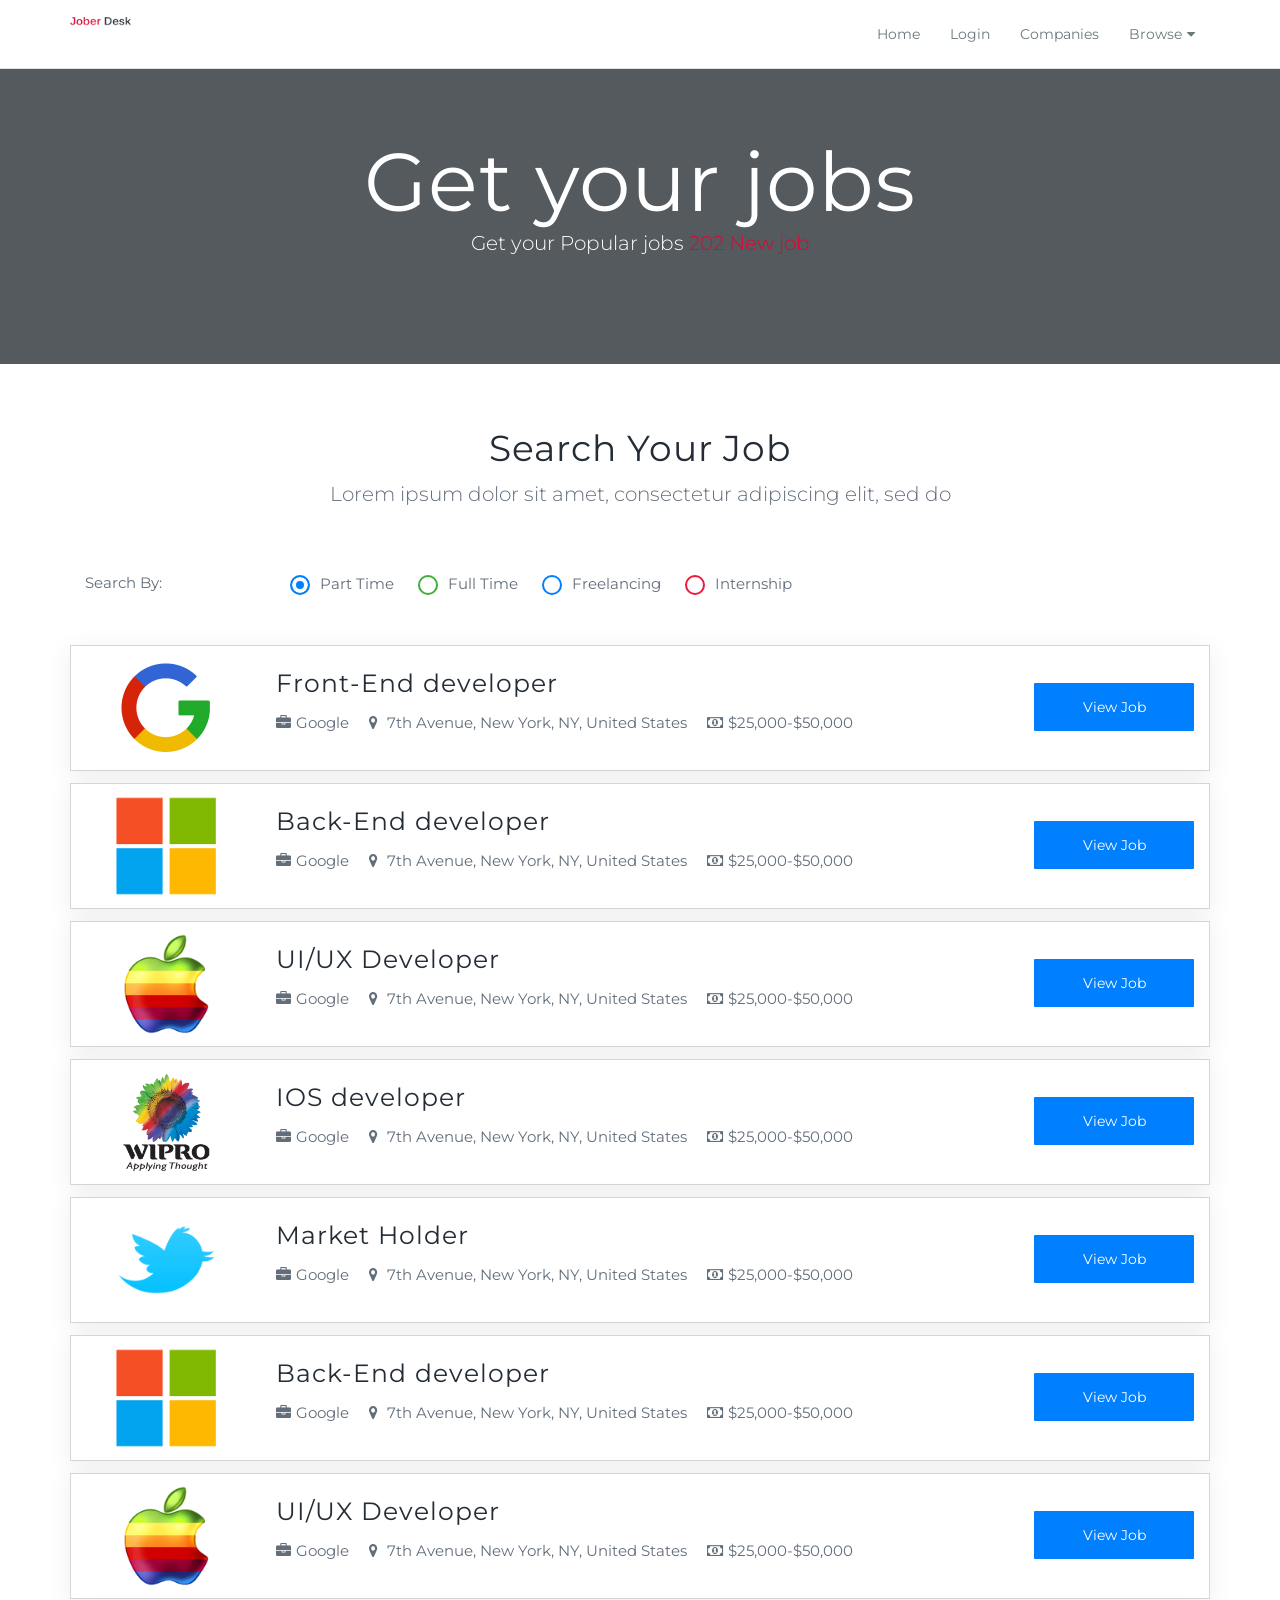
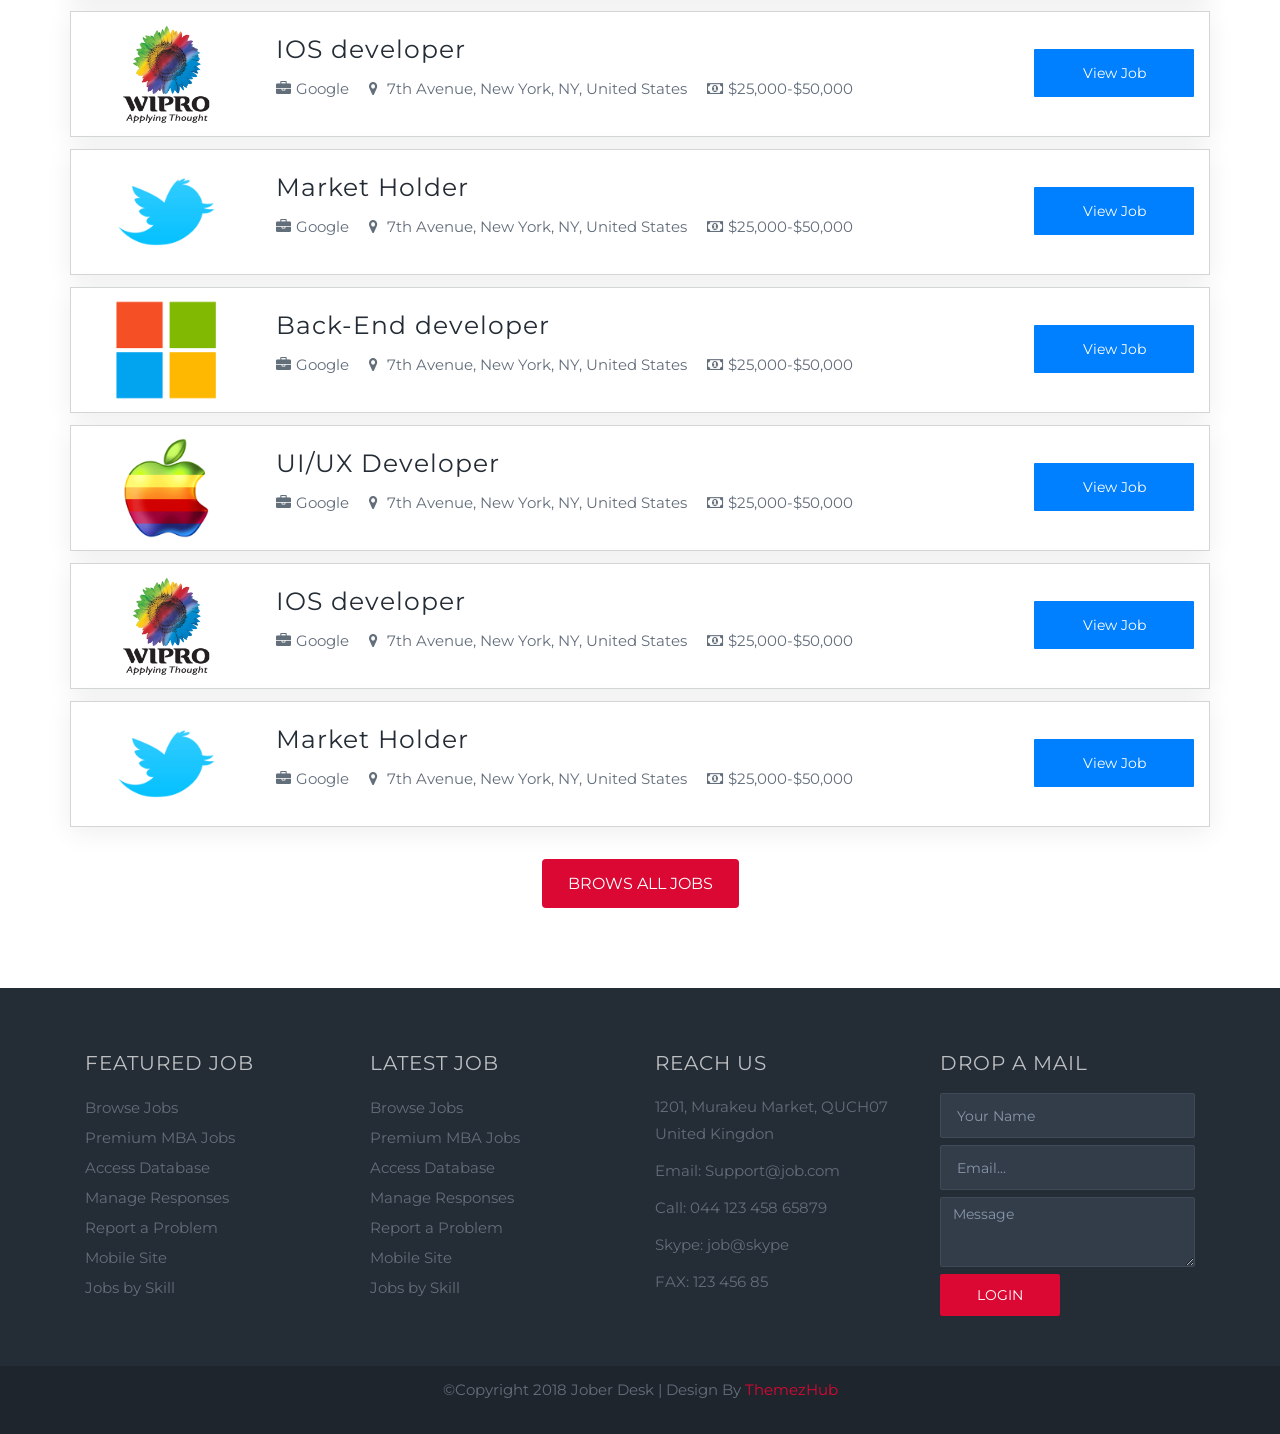
==== browse-job.html @ 4165f3a6 "Init" ====
<!doctype html>
<html class="no-js" lang="en">
    <head>
        <meta charset="utf-8">
        <meta http-equiv="X-UA-Compatible" content="IE=edge,chrome=1">
        <title>Jober Desk | Responsive Job Portal Template</title>
        <meta name="description" content="">
        <meta name="viewport" content="width=device-width, initial-scale=1">
		
        <!-- All Plugin Css --> 
		<link rel="stylesheet" href="css/plugins.css">
		
		<!-- Style & Common Css --> 
		<link rel="stylesheet" href="css/common.css">
        <link rel="stylesheet" href="css/main.css">

    </head>
	
    <body>

		<!-- Navigation Start  -->
		<nav class="navbar navbar-default navbar-sticky bootsnav">

			<div class="container">      
				<!-- Start Header Navigation -->
				<div class="navbar-header">
					<button type="button" class="navbar-toggle" data-toggle="collapse" data-target="#navbar-menu">
						<i class="fa fa-bars"></i>
					</button>
					<a class="navbar-brand" href="index.html"><img src="img/logo.png" class="logo" alt=""></a>
				</div>
				<!-- End Header Navigation -->

				<!-- Collect the nav links, forms, and other content for toggling -->
				<div class="collapse navbar-collapse" id="navbar-menu">
					<ul class="nav navbar-nav navbar-right" data-in="fadeInDown" data-out="fadeOutUp">
							<li><a href="index.html">Home</a></li> 
							<li><a href="login.html">Login</a></li>
							<li><a href="companies.html">Companies</a></li> 
							<li class="dropdown">
								<a href="#" class="dropdown-toggle" data-toggle="dropdown">Browse</a>
								<ul class="dropdown-menu animated fadeOutUp" style="display: none; opacity: 1;">
									<li class="active"><a href="browse-job.html">Browse Jobs</a></li>
									<li><a href="company-detail.html">Job Detail</a></li>
									<li><a href="resume.html">Resume Detail</a></li>
								</ul>
							</li>
						</ul>
				</div><!-- /.navbar-collapse -->
			</div>   
		</nav>
		<!-- Navigation End  -->
		
		<!-- Inner Banner -->
		<section class="inner-banner" style="backend:#242c36 url(https://via.placeholder.com/1920x600)no-repeat;">
			<div class="container">
				<div class="caption">
					<h2>Get your jobs</h2>
					<p>Get your Popular jobs <span>202 New job</span></p>
				</div>
			</div>
		</section>
		
		<section class="jobs">
			<div class="container">
				<div class="row heading">
					<h2>Search Your Job</h2>
					<p>Lorem ipsum dolor sit amet, consectetur adipiscing elit, sed do</p>
				</div>
				<div class="row top-pad">
					<div class="filter">
						<div class="col-md-2 col-sm-3">
							<p>Search By:</p>
						</div>
						
						<div class="col-md-10 col-sm-9 pull-right">
							<ul class="filter-list">
								<li>
									<input id="checkbox-1" class="checkbox-custom" name="checkbox-1" type="checkbox" checked="">
									<label for="checkbox-1" class="part-time checkbox-custom-label">Part Time</label>
								</li>
								
								<li>
									<input id="checkbox-2" class="checkbox-custom" name="checkbox-2" type="checkbox">
									<label for="checkbox-2" class="full-time checkbox-custom-label">Full Time</label>
								</li>
								
								<li>
									<input id="checkbox-3" class="checkbox-custom" name="checkbox-3" type="checkbox">
									<label for="checkbox-3" class="freelancing checkbox-custom-label">Freelancing</label>
								</li>
								
								<li>
									<input id="checkbox-4" class="checkbox-custom" name="checkbox-4" type="checkbox">
									<label for="checkbox-4" class="internship checkbox-custom-label">Internship</label>
								</li>

							</ul>	
						</div>
					</div>
				</div>
				<div class="companies">
					<div class="company-list">
						<div class="row">
							<div class="col-md-2 col-sm-2">
								<div class="company-logo">
									<img src="img/google.png" class="img-responsive" alt="" />
								</div>
							</div>
							<div class="col-md-8 col-sm-8">
								<div class="company-content">
									<h3>Front-End developer</h3>
									<p><span class="company-name"><i class="fa fa-briefcase"></i>Google</span><span class="company-location"><i class="fa fa-map-marker"></i> 7th Avenue, New York, NY, United States</span><span class="package"><i class="fa fa-money"></i>$25,000-$50,000</span></p>
								</div>
							</div>
							<div class="col-md-2 col-sm-2">
								<button type="submit" class="btn view-job" name="View Job">View Job</button>
							</div>
						</div>
					</div>
					
					<div class="company-list">
						<div class="row">
							<div class="col-md-2 col-sm-2">
								<div class="company-logo">
									<img src="img/microsoft.png" class="img-responsive" alt="" />
								</div>
							</div>
							<div class="col-md-8 col-sm-8">
								<div class="company-content">
									<h3>Back-End developer</h3>
									<p><span class="company-name"><i class="fa fa-briefcase"></i>Google</span><span class="company-location"><i class="fa fa-map-marker"></i> 7th Avenue, New York, NY, United States</span><span class="package"><i class="fa fa-money"></i>$25,000-$50,000</span></p>
								</div>
							</div>
							<div class="col-md-2 col-sm-2">
								<button type="submit" class="btn view-job" name="View Job">View Job</button>
							</div>
						</div>
					</div>
					
					<div class="company-list">
						<div class="row">
							<div class="col-md-2 col-sm-2">
								<div class="company-logo">
									<img src="img/apple.png" class="img-responsive" alt="" />
								</div>
							</div>
							<div class="col-md-8 col-sm-8">
								<div class="company-content">
									<h3>UI/UX Developer</h3>
									<p><span class="company-name"><i class="fa fa-briefcase"></i>Google</span><span class="company-location"><i class="fa fa-map-marker"></i> 7th Avenue, New York, NY, United States</span><span class="package"><i class="fa fa-money"></i>$25,000-$50,000</span></p>
								</div>
							</div>
							<div class="col-md-2 col-sm-2">
								<button type="submit" class="btn view-job" name="View Job">View Job</button>
							</div>
						</div>
					</div>
					
					<div class="company-list">
						<div class="row">
							<div class="col-md-2 col-sm-2">
								<div class="company-logo">
									<img src="img/wipro.png" class="img-responsive" alt="" />
								</div>
							</div>
							<div class="col-md-8 col-sm-8">
								<div class="company-content">
									<h3>IOS developer</h3>
									<p><span class="company-name"><i class="fa fa-briefcase"></i>Google</span><span class="company-location"><i class="fa fa-map-marker"></i> 7th Avenue, New York, NY, United States</span><span class="package"><i class="fa fa-money"></i>$25,000-$50,000</span></p>
								</div>
							</div>
							<div class="col-md-2 col-sm-2">
								<button type="submit" class="btn view-job" name="View Job">View Job</button>
							</div>
						</div>
					</div>
					
					<div class="company-list">
						<div class="row">
							<div class="col-md-2 col-sm-2">
								<div class="company-logo">
									<img src="img/twitter.png" class="img-responsive" alt="" />
								</div>
							</div>
							<div class="col-md-8 col-sm-8">
								<div class="company-content">
									<h3>Market Holder</h3>
									<p><span class="company-name"><i class="fa fa-briefcase"></i>Google</span><span class="company-location"><i class="fa fa-map-marker"></i> 7th Avenue, New York, NY, United States</span><span class="package"><i class="fa fa-money"></i>$25,000-$50,000</span></p>
								</div>
							</div>
							<div class="col-md-2 col-sm-2">
								<button type="submit" class="btn view-job" name="View Job">View Job</button>
							</div>
						</div>
					</div>
									<div class="company-list">
						<div class="row">
							<div class="col-md-2 col-sm-2">
								<div class="company-logo">
									<img src="img/microsoft.png" class="img-responsive" alt="" />
								</div>
							</div>
							<div class="col-md-8 col-sm-8">
								<div class="company-content">
									<h3>Back-End developer</h3>
									<p><span class="company-name"><i class="fa fa-briefcase"></i>Google</span><span class="company-location"><i class="fa fa-map-marker"></i> 7th Avenue, New York, NY, United States</span><span class="package"><i class="fa fa-money"></i>$25,000-$50,000</span></p>
								</div>
							</div>
							<div class="col-md-2 col-sm-2">
								<button type="submit" class="btn view-job" name="View Job">View Job</button>
							</div>
						</div>
					</div>
					
					<div class="company-list">
						<div class="row">
							<div class="col-md-2 col-sm-2">
								<div class="company-logo">
									<img src="img/apple.png" class="img-responsive" alt="" />
								</div>
							</div>
							<div class="col-md-8 col-sm-8">
								<div class="company-content">
									<h3>UI/UX Developer</h3>
									<p><span class="company-name"><i class="fa fa-briefcase"></i>Google</span><span class="company-location"><i class="fa fa-map-marker"></i> 7th Avenue, New York, NY, United States</span><span class="package"><i class="fa fa-money"></i>$25,000-$50,000</span></p>
								</div>
							</div>
							<div class="col-md-2 col-sm-2">
								<button type="submit" class="btn view-job" name="View Job">View Job</button>
							</div>
						</div>
					</div>
					
					<div class="company-list">
						<div class="row">
							<div class="col-md-2 col-sm-2">
								<div class="company-logo">
									<img src="img/wipro.png" class="img-responsive" alt="" />
								</div>
							</div>
							<div class="col-md-8 col-sm-8">
								<div class="company-content">
									<h3>IOS developer</h3>
									<p><span class="company-name"><i class="fa fa-briefcase"></i>Google</span><span class="company-location"><i class="fa fa-map-marker"></i> 7th Avenue, New York, NY, United States</span><span class="package"><i class="fa fa-money"></i>$25,000-$50,000</span></p>
								</div>
							</div>
							<div class="col-md-2 col-sm-2">
								<button type="submit" class="btn view-job" name="View Job">View Job</button>
							</div>
						</div>
					</div>
					
					<div class="company-list">
						<div class="row">
							<div class="col-md-2 col-sm-2">
								<div class="company-logo">
									<img src="img/twitter.png" class="img-responsive" alt="" />
								</div>
							</div>
							<div class="col-md-8 col-sm-8">
								<div class="company-content">
									<h3>Market Holder</h3>
									<p><span class="company-name"><i class="fa fa-briefcase"></i>Google</span><span class="company-location"><i class="fa fa-map-marker"></i> 7th Avenue, New York, NY, United States</span><span class="package"><i class="fa fa-money"></i>$25,000-$50,000</span></p>
								</div>
							</div>
							<div class="col-md-2 col-sm-2">
								<button type="submit" class="btn view-job" name="View Job">View Job</button>
							</div>
						</div>
					</div>
									<div class="company-list">
						<div class="row">
							<div class="col-md-2 col-sm-2">
								<div class="company-logo">
									<img src="img/microsoft.png" class="img-responsive" alt="" />
								</div>
							</div>
							<div class="col-md-8 col-sm-8">
								<div class="company-content">
									<h3>Back-End developer</h3>
									<p><span class="company-name"><i class="fa fa-briefcase"></i>Google</span><span class="company-location"><i class="fa fa-map-marker"></i> 7th Avenue, New York, NY, United States</span><span class="package"><i class="fa fa-money"></i>$25,000-$50,000</span></p>
								</div>
							</div>
							<div class="col-md-2 col-sm-2">
								<button type="submit" class="btn view-job" name="View Job">View Job</button>
							</div>
						</div>
					</div>
					
					<div class="company-list">
						<div class="row">
							<div class="col-md-2 col-sm-2">
								<div class="company-logo">
									<img src="img/apple.png" class="img-responsive" alt="" />
								</div>
							</div>
							<div class="col-md-8 col-sm-8">
								<div class="company-content">
									<h3>UI/UX Developer</h3>
									<p><span class="company-name"><i class="fa fa-briefcase"></i>Google</span><span class="company-location"><i class="fa fa-map-marker"></i> 7th Avenue, New York, NY, United States</span><span class="package"><i class="fa fa-money"></i>$25,000-$50,000</span></p>
								</div>
							</div>
							<div class="col-md-2 col-sm-2">
								<button type="submit" class="btn view-job" name="View Job">View Job</button>
							</div>
						</div>
					</div>
					
					<div class="company-list">
						<div class="row">
							<div class="col-md-2 col-sm-2">
								<div class="company-logo">
									<img src="img/wipro.png" class="img-responsive" alt="" />
								</div>
							</div>
							<div class="col-md-8 col-sm-8">
								<div class="company-content">
									<h3>IOS developer</h3>
									<p><span class="company-name"><i class="fa fa-briefcase"></i>Google</span><span class="company-location"><i class="fa fa-map-marker"></i> 7th Avenue, New York, NY, United States</span><span class="package"><i class="fa fa-money"></i>$25,000-$50,000</span></p>
								</div>
							</div>
							<div class="col-md-2 col-sm-2">
								<button type="submit" class="btn view-job" name="View Job">View Job</button>
							</div>
						</div>
					</div>
					
					<div class="company-list">
						<div class="row">
							<div class="col-md-2 col-sm-2">
								<div class="company-logo">
									<img src="img/twitter.png" class="img-responsive" alt="" />
								</div>
							</div>
							<div class="col-md-8 col-sm-8">
								<div class="company-content">
									<h3>Market Holder</h3>
									<p><span class="company-name"><i class="fa fa-briefcase"></i>Google</span><span class="company-location"><i class="fa fa-map-marker"></i> 7th Avenue, New York, NY, United States</span><span class="package"><i class="fa fa-money"></i>$25,000-$50,000</span></p>
								</div>
							</div>
							<div class="col-md-2 col-sm-2">
								<button type="submit" class="btn view-job" name="View Job">View Job</button>
							</div>
						</div>
					</div>
				</div>
				<div class="row">
					<input type="button" class="btn brows-btn" value="Brows All Jobs" />
				</div>
			</div>
		</section>


		<!-- footer start -->
		<footer>
			<div class="container">
				<div class="col-md-3 col-sm-6">
					<h4>Featured Job</h4>
					<ul>
						<li><a href="#">Browse Jobs</a></li>
						<li><a href="#">Premium MBA Jobs</a></li>
						<li><a href="#">Access Database</a></li>
						<li><a href="#">Manage Responses</a></li>
						<li><a href="#">Report a Problem</a></li>
						<li><a href="#">Mobile Site</a></li>
						<li><a href="#">Jobs by Skill</a></li>
					</ul>
				</div>
				
				<div class="col-md-3 col-sm-6">
					<h4>Latest Job</h4>
					<ul>
						<li><a href="#">Browse Jobs</a></li>
						<li><a href="#">Premium MBA Jobs</a></li>
						<li><a href="#">Access Database</a></li>
						<li><a href="#">Manage Responses</a></li>
						<li><a href="#">Report a Problem</a></li>
						<li><a href="#">Mobile Site</a></li>
						<li><a href="#">Jobs by Skill</a></li>
					</ul>
				</div>
				
				<div class="col-md-3 col-sm-6">
					<h4>Reach Us</h4>
					<address>
					<ul>
					<li>1201, Murakeu Market, QUCH07<br>
					United Kingdon</li>
					<li>Email: Support@job.com</li>
					<li>Call: 044 123 458 65879</li>
					<li>Skype: job@skype</li>
					<li>FAX: 123 456 85</li>
					</ul>
					</address>
				</div>
				
				<div class="col-md-3 col-sm-6">
					<h4>Drop A Mail</h4>
					<form>
						<input type="text" class="form-control input-lg" placeholder="Your Name">
						<input type="text" class="form-control input-lg" placeholder="Email...">
						<textarea class="form-control" placeholder="Message"></textarea>
						<button type="submit" class="btn btn-primary">Login</button>
					</form>
				</div>
				
				
			</div>
			<div class="copy-right">
			 <p>&copy;Copyright 2018 Jober Desk | Design By <a href="https://themezhub.com/">ThemezHub</a></p>
			</div>
		</footer>
		 
		<script type="text/javascript" src="js/jquery.min.js"></script>
		<script src="js/bootstrap.min.js"></script>
		<script type="text/javascript" src="js/owl.carousel.min.js"></script>
		<script src="js/bootsnav.js"></script>
		<script src="js/main.js"></script>
    </body>
</html>
---- css/common.css ----
/* ==============================================================

Template name : Bootsnav - Multi Purpose Header
Categorie : Bootstrap Menu in CSS
Author : adamnurdin01
Version : v.1.1
Created : 2016-06-02
Last update : 2016-06-11

============================================================== */
/*
Typography
=========================== */
html,body {
    width:100%;
    height: auto;
    margin:0;
    padding:0;
    overflow-x: hidden;
}

body {
    font-family: 'Open Sans', sans-serif;
    position: relative;
	font-size:14px;
	line-height:24px;
	color:#6f6f6f;
}

a{
    color: #6f6f6f;
}

a,
a:active,
a:focus,
a:hover{
	outline:none;
	-webkit-transition: all 0.3s ease-in-out;
	-moz-transition: all 0.3s ease-in-out;
	-o-transition: all 0.3s ease-in-out;
	-ms-transition: all 0.3s ease-in-out;
	transition: all 0.3s ease-in-out;
}

a:hover{
	text-decoration:underline;
}

h1, h2, h3, h4, h5, h6{
	color:#3f3f3f;
	margin:0 0 15px 0;
    letter-spacing: 1px;
    font-weight: bold;
}

h1{
	font-size:48px;
	line-height:52px;
}

h2{
	font-size:36px;
	line-height:48px;
}

h3{
	font-size:30px;
	line-height:36px;
}

h4{
	font-size:24px;
	line-height:30px;
}

h5{
	font-size:18px;
	line-height:24px;
}

h6{
	font-size:14px;
	line-height:18px;
}

p{
	margin-bottom:20px;
}

.wrapper{
    min-height: 800px;
}

/*
Navbar
=========================== */
/* Navbar Atribute ------*/
.attr-nav > ul > li > a{
    padding: 28px 15px;
}

ul.cart-list > li.total > .btn{
    border-bottom: solid 1px #cfcfcf !important;
    color: #fff !important;
    padding: 10px 15px;
}

@media (min-width: 1024px) {
    /* Navbar General ------*/
    nav.navbar ul.nav > li > a{
        padding: 30px 15px;
        font-weight: 600;
    }
    
    nav.navbar .navbar-brand{
        margin-top: 0;
    }
    


    nav.navbar .navbar-brand{
        margin-top: 0;
    }
    
    nav.navbar .navbar-brand img.logo{
        position:relative;
		max-width: 20%;
		top:2px;
    }

	nav.navbar.sticked .navbar-brand img.logo{
        position:relative;
		top:7px;
		max-width:60%;
    }
    
    nav.navbar li.dropdown ul.dropdown-menu{
        border-top: solid 5px;
    }
    
    /* Navbar Center ------*/
    nav.navbar-center .navbar-brand{
        margin: 0 !important;
    }
    
    /* Navbar Brand Top ------*/
    nav.navbar-brand-top .navbar-brand{
        margin: 10px !important;
    }
    
    /* Navbar Full ------*/
    nav.navbar-full .navbar-brand{
        position: relative;
        top: -15px;
    }
    
    /* Navbar Sidebar ------*/
    nav.navbar-sidebar ul.nav,
    nav.navbar-sidebar .navbar-brand{
        margin-bottom: 50px;
    }
    
    nav.navbar-sidebar ul.nav > li > a{
        padding: 10px 15px;
        font-weight: bold;
    }
    
    /* Navbar Transparent & Fixed ------*/
    nav.navbar.bootsnav.navbar-transparent.white{
        background-color: rgba(255,255,255,0.3);
        border-bottom: solid 1px #bbb;
    }
    
    nav.navbar.navbar-inverse.bootsnav.navbar-transparent.dark,
    nav.navbar.bootsnav.navbar-transparent.dark{
        background-color: rgba(0,0,0,0.3);
        border-bottom: solid 1px #555;
    }
    
    nav.navbar.bootsnav.navbar-transparent.white .attr-nav{
        border-left: solid 1px #bbb;
    }
    
    nav.navbar.navbar-inverse.bootsnav.navbar-transparent.dark .attr-nav,
    nav.navbar.bootsnav.navbar-transparent.dark .attr-nav{
        border-left: solid 1px #555;
    }
    
    nav.navbar.bootsnav.no-background.white .attr-nav > ul > li > a,
    nav.navbar.bootsnav.navbar-transparent.white .attr-nav > ul > li > a,
    nav.navbar.bootsnav.navbar-transparent.white ul.nav > li > a,
    nav.navbar.bootsnav.no-background.white ul.nav > li > a{
        color: #fff;
    }
    
    nav.navbar.bootsnav.navbar-transparent.dark .attr-nav > ul > li > a,
    nav.navbar.bootsnav.navbar-transparent.dark ul.nav > li > a{
        color: #eee;
    }
}

@media (max-width: 992px) {
    /* Navbar General ------*/
    nav.navbar .navbar-brand{
        margin-top: 0;
        position: relative;
        top: -2px;
    }
    
    nav.navbar .navbar-brand img.logo{
    width: 150px;
    margin-top: 8px;
    }
    
    .attr-nav > ul > li > a{
        padding: 16px 15px 15px;
    }
    
    /* Navbar Mobile slide ------*/
    nav.navbar.navbar-mobile ul.nav > li > a{
        padding: 15px 15px;
    }
    
    nav.navbar.navbar-mobile ul.nav ul.dropdown-menu > li > a{
        padding-right: 15px !important;
        padding-top: 15px !important;
        padding-bottom: 15px !important;
    }
    
    nav.navbar.navbar-mobile ul.nav ul.dropdown-menu .col-menu .title{
        padding-right: 30px !important;
        padding-top: 13px !important;
        padding-bottom: 13px !important;
    }
    
    nav.navbar.navbar-mobile ul.nav ul.dropdown-menu .col-menu ul.menu-col li a{
        padding-top: 13px !important;
        padding-bottom: 13px !important;
    }
    
    /* Navbar Full ------*/
     nav.navbar-full .navbar-brand{
        top: 0;
        padding-top: 10px;
    }
}

/* Navbar Inverse
=================================*/
nav.navbar.navbar-inverse{
    background-color: #222;
    border-bottom: solid 1px #303030;
}

nav.navbar.navbar-inverse ul.cart-list > li.total > .btn{
    border-bottom: solid 1px #222 !important;
}

nav.navbar.navbar-inverse ul.cart-list > li.total .pull-right{
    color: #fff;
}

nav.navbar.navbar-inverse.megamenu ul.dropdown-menu.megamenu-content .content ul.menu-col li a,
nav.navbar.navbar-inverse ul.nav > li > a{
    color: #eee;
}

nav.navbar.navbar-inverse ul.nav > li.dropdown > a{
    background-color: #222;
}

nav.navbar.navbar-inverse li.dropdown ul.dropdown-menu > li > a{
    color: #999;
}

nav.navbar.navbar-inverse ul.nav .dropdown-menu h1,
nav.navbar.navbar-inverse ul.nav .dropdown-menu h2,
nav.navbar.navbar-inverse ul.nav .dropdown-menu h3,
nav.navbar.navbar-inverse ul.nav .dropdown-menu h4,
nav.navbar.navbar-inverse ul.nav .dropdown-menu h5,
nav.navbar.navbar-inverse ul.nav .dropdown-menu h6{
    color: #fff;
}

nav.navbar.navbar-inverse .form-control{
    background-color: #333;
    border-color: #303030;
    color: #fff;
}

nav.navbar.navbar-inverse .attr-nav > ul > li > a{
    color: #eee;
}

nav.navbar.navbar-inverse .attr-nav > ul > li.dropdown ul.dropdown-menu{
    background-color: #222;
    border-left: solid 1px #303030;
    border-bottom: solid 1px #303030;
    border-right: solid 1px #303030;
}

nav.navbar.navbar-inverse ul.cart-list > li{
    border-bottom: solid 1px #303030;
    color: #eee;
}

nav.navbar.navbar-inverse ul.cart-list > li img{
    border: solid 1px #303030;
}

nav.navbar.navbar-inverse ul.cart-list > li.total{
    background-color: #333;
}

nav.navbar.navbar-inverse .share ul > li > a{
    background-color: #555;
}

nav.navbar.navbar-inverse .dropdown-tabs .tab-menu{
    border-right: solid 1px #303030;
}

nav.navbar.navbar-inverse .dropdown-tabs .tab-menu > ul > li > a{
    border-bottom: solid 1px #303030;
}

nav.navbar.navbar-inverse .dropdown-tabs .tab-content{
    border-left: solid 1px #303030;
}

nav.navbar.navbar-inverse .dropdown-tabs .tab-menu > ul > li > a:hover,
nav.navbar.navbar-inverse .dropdown-tabs .tab-menu > ul > li > a:focus,
nav.navbar.navbar-inverse .dropdown-tabs .tab-menu > ul > li.active > a{
    background-color: #333 !important;
}

nav.navbar-inverse.navbar-full ul.nav > li > a{
    border:none;
}

nav.navbar-inverse.navbar-full .navbar-collapse .wrap-full-menu{
    background-color: #222;
}

nav.navbar-inverse.navbar-full .navbar-toggle{
    background-color: #222 !important;
    color: #6f6f6f;
}

@media (min-width: 1024px) {
    nav.navbar.navbar-inverse ul.nav .dropdown-menu{
        background-color: #222 !important;
        border-left: solid 1px #303030 !important;
        border-bottom: solid 1px #303030 !important;
        border-right: solid 1px #303030 !important;
    }

    nav.navbar.navbar-inverse li.dropdown ul.dropdown-menu > li > a{
        border-bottom: solid 1px #303030;
    }
    
    nav.navbar.navbar-inverse ul.dropdown-menu.megamenu-content .col-menu{
        border-left: solid 1px #303030;
        border-right: solid 1px #303030;
    }
    
    nav.navbar.navbar-inverse.navbar-transparent.dark{
        background-color: rgba(0,0,0,0.3);
        border-bottom: solid 1px #999;
    }
    
    nav.navbar.navbar-inverse.navbar-transparent.dark .attr-nav{
        border-left: solid 1px #999;
    }
    
    nav.navbar.navbar-inverse.no-background.white .attr-nav > ul > li > a,
    nav.navbar.navbar-inverse.navbar-transparent.dark .attr-nav > ul > li > a,
    nav.navbar.navbar-inverse.navbar-transparent.dark ul.nav > li > a,
    nav.navbar.navbar-inverse.no-background.white ul.nav > li > a{
        color: #fff;
    }
    
    nav.navbar.navbar-inverse.no-background.dark .attr-nav > ul > li > a,
    nav.navbar.navbar-inverse.no-background.dark .attr-nav > ul > li > a,
    nav.navbar.navbar-inverse.no-background.dark ul.nav > li > a,
    nav.navbar.navbar-inverse.no-background.dark ul.nav > li > a{
        color: #3f3f3f;
    }
}
@media (max-width: 992px)  {
    nav.navbar.navbar-inverse .navbar-toggle{
        color: #eee;
        background-color: #222 !important;
    }
    
    nav.navbar.navbar-inverse .navbar-nav > li > a{
        border-top: solid 1px #303030;
        border-bottom: solid 1px #303030;
    }
    
    nav.navbar.navbar-inverse ul.nav li.dropdown ul.dropdown-menu  > li > a{
        color: #999;
        border-bottom: solid 1px #303030;
    }
    
    nav.navbar.navbar-inverse .dropdown .megamenu-content .col-menu .title{
        border-bottom: solid 1px #303030;
        color: #eee;
    }
    
    nav.navbar.navbar-inverse .dropdown .megamenu-content .col-menu ul > li > a{
        border-bottom: solid 1px #303030;
        color: #999 !important;
    }
    
    nav.navbar.navbar-inverse .dropdown .megamenu-content .col-menu.on:last-child .title{
        border-bottom: solid 1px #303030;
    }
    
    nav.navbar.navbar-inverse .dropdown-tabs .tab-menu > ul{
        border-top: solid 1px #303030;
    }
    
    nav.navbar.navbar-inverse.navbar-mobile .navbar-collapse{
        background-color: #222;
    }
}
@media (max-width: 767px)  {
    nav.navbar.navbar-inverse.navbar-mobile ul.nav{
        border-top: solid 1px #222;
    }
	h1{
	font-size:30px;
	line-height:32px;
}

h2{
	font-size:24px;
	line-height:27px;
}

h3{
	font-size:26px;
	line-height:24px;
}

h4{
	font-size:20px;
	line-height:20px;
}

h5{
	font-size:16px;
	line-height:16px;
}

h6{
	font-size:12px;
	line-height:10px;
}

p{
	margin-bottom:10px;
}
}
---- css/main.css ----
/*------------------------------------------------------------------

Project:	Jober Desk
Version:	1.0
Last change:	7/08/17
Primary use:	Online Job Portal Theme
-------------------------------------------------------------------*/
@import url('https://fonts.googleapis.com/css?family=Montserrat:300,300i,400,400i,500,600,700');

/* ==========================================================================
   Author's custom styles
   ========================================================================== */
body {
    background: #ffffff;
    font-family: 'Montserrat', sans-serif;
    font-size: 15px;
    color: #636e7b;
}

section {
    padding: 70px 0px 60px 0px;
}

h1, h2, h3, h4, h5, h6 {
    color: #242c36;
    margin: 0 0 15px 0;
    letter-spacing: 1px;
    font-weight: bold;
}

.dark {
    background: #f4f5f7;
}

.form-control {
    border: 1px solid #ccc;
    border-radius: 2px;
    height: 45px;
    margin-bottom: 10px;
    box-shadow: none;
    font-size: 14px;
}

.btn-primary, .btn-primary:hover, .btn-primary:focus, .btn-primary.focus, .btn-primary:active, .btn-primary.active, .open > .dropdown-toggle.btn-primary {
    color: #fff;
    background-color: #da0833;
    border-color: #da0833;
    text-transform: uppercase;
    border-radius: 2px;
    box-shadow: none;
    padding: 10px 25px;
}

.form-control::-moz-placeholder {
    color: #8796a9;
    opacity: 1
}

.form-control:-ms-input-placeholder {
    color: #8796a9
}

.form-control::-webkit-input-placeholder {
    color: #8796a9
}

/*---------------Navigation Start-----------------*/
nav.navbar.bootsnav ul.nav > li > a {
    color: #6b797c;
    font-weight: 400;
    font-size: 14.2px;
    font-family: 'Montserrat', sans-serif;
    background-color: transparent !important;
}

nav.navbar.bootsnav ul.nav > li > a:hover {
    color: #da0833;
}

nav.navbar.bootsnav ul.nav > li.active > a {
    color: #da0833;
}

@media (min-width: 1024px) {
    nav.navbar li.dropdown ul.dropdown-menu {
        border-top: solid 5px #da0833 !important;
    }
}

/*-------------------Banner Start-----------------------*/
.main-banner {
    background-size: cover !important;
    background-position: center !important;
    padding: 14% 0;
    position: relative;
    text-align: center;
    color: #ffffff;
    margin: 0;
}

.main-banner .caption {
    position: relative;
}

.main-banner h2 {
    color: #ffffff;
    font-weight: 400;
    display: block;
    margin-bottom: 25px;
}

.main-banner:before {
    content: "";
    display: block;
    top: 0;
    bottom: 0;
    left: 0;
    right: 0;
    position: absolute;
    background: rgba(12, 20, 25, 0.3);
}

fieldset {
    margin-top: 52px;
    background: rgba(255, 255, 255, 0.3);
    padding: 20px 20px 10px 20px;
}

fieldset .no-pad {
    margin: 0;
    padding: 0;
}

.main-banner fieldset select.selectpicker, .main-banner fieldset .form-control, .main-banner fieldset .seub-btn {
    width: 100%;
    color: #6b797c;
    padding: 19px 15px;
    border: none;
    border-radius: 0;
    height: auto;
    line-height: 1.5;
    font-size: 16px;
    height: 60px;
}

.main-banner fieldset select.selectpicker:focus, .main-banner fieldset .form-control:focus, .main-banner fieldset .seub-btn:focus {
    outline: none;
}

.main-banner fieldset .border-right {
    border-right: 1px solid rgba(107, 121, 124, 0.3) !important;
}

.main-banner .btn.seub-btn {
    background: #da0833;
    color: #ffffff;
    text-transform: uppercase;
    font-size: 18px;
    text-shadow: none;
    line-height: 1.2;
}

/*--------------------Default Page Header-----------------------*/
.jumbotron {
    background: url(../img/background.jpg);
    background-size: cover;
    background-position: center;
    padding: 13% 0;
    position: relative;
    text-align: center;
    color: #ffffff;
    margin: 0;
}

.jumbotron:before {
    content: "";
    display: block;
    top: 0;
    bottom: 0;
    left: 0;
    right: 0;
    position: absolute;
    background: rgba(12, 20, 25, 0.5);
}

.user-img {
    max-width: 220px;
    position: relative;
    margin: 0 auto;
}

.jumbotron img {
    display: table;
    max-width: 200px;
    border-radius: 50%;
    margin: 0 auto;
    position: relative;
    border: 6px solid rgba(255, 255, 255, 0.8);
}

.caption.bott {
    margin-bottom: 80px;
}

.notify {
    position: relative;
    margin-top: -5px;
}

.notify .ring {
    position: absolute;
    top: -20px;
    left: 50px;
    height: 25px;
    width: 25px;
    z-index: 10;
    border: 5px solid #da0833;
    border-radius: 100%;
    -moz-animation: ring 1s ease-in;
    -moz-animation-iteration-count: infinite;
    -o-animation: ring 1s ease-in;
    -o-animation-iteration-count: infinite;
    -webkit-animation: ring 1s ease-in;
    -webkit-animation-iteration-count: infinite;
    animation-iteration-count: infinite;
}

.notify .ring-point {
    width: 6px;
    height: 6px;
    -webkit-border-radius: 30px;
    -moz-border-radius: 30px;
    border-radius: 100%;
    background-color: #da0833;
    position: absolute;
    left: 59px;
    top: -10px;
}

@-moz-keyframes ring {
    0% {
        -moz-transform: scale(0);
        opacity: 0
    }
    25% {
        -moz-transform: scale(.1);
        opacity: .1
    }
    50% {
        -moz-transform: scale(.5);
        opacity: .3
    }
    75% {
        -moz-transform: scale(.8);
        opacity: .5
    }
    100% {
        -moz-transform: scale(1);
        opacity: 0
    }
}

@-webkit-keyframes ring {
    0% {
        -webkit-transform: scale(0);
        opacity: 0
    }
    25% {
        -webkit-transform: scale(.1);
        opacity: .1
    }
    50% {
        -webkit-transform: scale(.5);
        opacity: .3
    }
    75% {
        -webkit-transform: scale(.8);
        opacity: .5
    }
    100% {
        -webkit-transform: scale(1);
        opacity: 0
    }
}

.jumbotron h4 {
    font-size: 28px;
    margin-top: 12px;
    margin-bottom: 10px;
    position: relative;
    color: #ffffff;
}

.jumbotron p {
    font-size: 17px;
    position: relative;
}

.jumbotron p span {
    font-size: 14px;
    color: #13ad00;
}

.basic-information {
    position: relative;
    z-index: 1;
    background-color: #fff;
    padding: 30px 30px 20px;
    -webkit-box-shadow: 0 5px 25px 0 rgba(0, 0, 0, .07);
    box-shadow: 0 5px 25px 0 rgba(0, 0, 0, .07);
    border: 1px solid #eaecf1;
    display: table;
    width: 100%;
}

.profile-detail img {
    border: 4px solid rgba(107, 121, 124, 0.2);
}

.basic-information h2 {
    margin: 0;
    margin-bottom: 10px;
    color: #404b4d;
}

.basic-information h2 span {
    color: #da0833;
    font-size: 15.5px;
    display: block;
}

.basic-information p {
    font-size: 17px;
}

.information {
    margin: 0;
    padding: 0;
}

.information li {
    display: block;
    padding: 10px 0;
    font-size: 15.5;
    list-style: none;
    border-bottom: 1px solid rgba(107, 121, 124, 0.1);
}

.information li span {
    display: inline-block;
    font-weight: bold;
    width: 150px;
}

.social {
    margin: 0;
    padding: 50px 0;
    display: inline-block;
    width: 100%;
}

.social li {
    list-style: none;
    float: left;
    margin-bottom: 7px;
}

.social li a {
    font-size: 15px;
    color: #6b797c;
}

.social li:hover a, .social li:focus a {
    text-decoration: none;
}

a.facebook {
    border: 1px solid #295396;
    width: 90%;
    display: inline-block;
    padding: 4px 5px;
    border-radius: 50px;
}

a.google {
    border: 1px solid #d6201f;
    width: 90%;
    display: inline-block;
    padding: 4px 5px;
    border-radius: 50px;
}

a.twitter {
    border: 1px solid #1da0f2;
    width: 90%;
    display: inline-block;
    padding: 4px 5px;
    border-radius: 50px;
}

a.linkedin {
    border: 1px solid #0077b5;
    width: 90%;
    display: inline-block;
    padding: 4px 5px;
    border-radius: 50px;
}

a.instagram {
    border: 1px solid #d3368c;
    width: 90%;
    display: inline-block;
    padding: 4px 5px;
    border-radius: 50px;
}

.social li i {
    width: 42px;
    height: 42px;
    border-radius: 50%;
    color: #ffffff;
    line-height: 42px;
    text-align: center;
    margin-right: 7px;
}

.social li .facebook i {
    background: #295396;
}

.social li .google i {
    background: #d6201f;
}

.social li .twitter i {
    background: #1da0f2;
}

.social li .linkedin i {
    background: #0077b5;
}

.social li .instagram i {
    background: #d3368c;;
}

.panel {
    -webkit-box-shadow: 0 1px 2px rgba(0, 0, 0, .05);
    box-shadow: none;
    border: none;
}

.panel-default > .panel-heading {
    background: #f4f5f7;
    box-shadow: none;
    border: none;
    color: #505a5d;
}

.basic-information p {
    font-size: 16px;
    line-height: 1.9;
}

.service-tag {
    background-color: #da0833;
    border-radius: 0 2px 2px 0;
    color: #fff;
    display: inline-block;
    font-size: 11px;
    font-weight: 700;
    line-height: 1.2727272727;
    margin: 2px 4px 2px 10px;
    padding: 3px 7px;
    position: relative;
    text-transform: uppercase;
}

.service-tag:after {
    background-color: #fff;
    border-radius: 50%;
    content: "";
    height: 4px;
    position: absolute;
    top: 8px;
    left: -2px;
    width: 4px;
}

.service-tag:before {
    border-top: 10px solid transparent;
    border-right: 8px solid #da0833;
    border-bottom: 10px solid transparent;
    content: "";
    height: 0;
    position: absolute;
    top: 0;
    left: -8px;
    width: 0;
}

.panel-body ul {
    margin: 0;
    padding: 0;
    margin-top: 20px;
}

.panel-body ul li {
    list-style: none;
    line-height: 1.7;
    padding: 0 0 6px 10px;
    margin: 10px 0;
    margin-left: 16px;
}

.panel-body ul li:before {
    display: inline-block;
    font: normal normal normal 14px/1 FontAwesome;
    font-size: inherit;
    text-rendering: auto;
    -webkit-font-smoothing: antialiased;
    content: "\f067";
    color: #da0833;
    padding: 8px 12px 8px 5px;
    margin-left: -31px;
}

/*----------------------------Features Style-------------------------*/
.features-content {
    border: 1px solid #f4f5f7;
    padding: 20px 15px;
    text-align: center;
    border-radius: 5px;
    margin-bottom: 30px;
    box-shadow: 0px 0px 10px 0px rgba(107, 121, 124, 0.2);
}

.features-content h3 {
    font-weight: 400;
    color: #475052;
    font-size: 18px;
    text-transform: uppercase;
    margin-bottom: 0;
}

.features-content p {
    font-weight: 300;
    color: #6b797c;
    line-height: 1.8;
    font-size: 14px;
}

.features-content span {
    font-size: 45px;
    margin-bottom: 25px;
    color: #da0833;
}

/*--------------------Style for Browse Job----------------------*/
.jobs .row {
    margin: 0;
}

.heading {
    text-align: center;
    margin-bottom: 30px;
}

.heading h2 {
    font-weight: 400;
    margin-bottom: 10px;
}

.heading p {
    font-weight: 300;
    font-size: 17px;
}

.companies {
    margin-top: 30px;
}

.company-logo {
    display: table;
    width: 100%;
}

.company-logo img {
    margin: 0 auto;
    max-width: 100px
}

.company-content {
}

.company-content h3 {
    font-size: 25px;
    font-weight: 400;
    margin-bottom: 10px;
    margin-top: 7px;
}

.company-content h3 span {
    font-size: 13px;
    padding: 2px 20px;
    float: right;
    text-align: center;
    color: #ffffff;
    margin-top: 5px;
    display: inline-block;
    line-height: 1.7;
    border-radius: 2px;
}

.company-content p span {
    font-size: 15px;
    margin-right: 20px;
    margin-bottom: 10px;
}

.company-content p span i {
    font-size: 15px;
    margin-right: 5px;
}

.company-list {
    background: #ffffff;
    margin: 12px 0;
    padding: 12px 0 12px 0;
    border: 1px solid #f4f5f7;
    -webkit-box-shadow: 0px 0px 10px 0px rgba(107, 121, 124, 0.2);
    box-shadow: 0px 0px 10px 0px rgba(107, 121, 124, 0.2);
}

.company-content h3 .full-time {
    background: #1ec715;
}

.company-content h3 .freelance {
    background: #01b5ff;
}

.company-content h3 .internship {
    background: #cc68f3;
}

.company-content h3 .part-time {
    background: #ff8f3e;
}

.brows-btn {
    background: #da0833;
    color: #ffffff;
    text-transform: uppercase;
    font-size: 16px;
    display: table;
    text-shadow: none;
    line-height: 1.2;
    margin: 20px auto;
    font-weight: 400;
    padding: 14px 25px;
}

/*--------------------Style for Job Filter----------------------*/
.jobs {
    padding: 60px 0;
}

.jobs .row {
    margin: 0;
}

.heading {
    text-align: center;
    margin-bottom: 30px;
}

.heading h2 {
    font-weight: 400;
    margin-bottom: 10px;
}

.heading p {
    font-weight: 300;
    font-size: 20px;
}

.companies {
    margin-top: 30px;
}

.company-logo {
    display: table;
    width: 100%;
}

.company-logo img {
    margin: 0 auto;
    max-width: 100px
}

.company-content {
}

.company-content h3 {
    font-size: 25px;
    font-weight: 400;
    margin-bottom: 10px;
    margin-top: 7px;
}

.company-content h3 span {
    font-size: 13px;
    padding: 2px 20px;
    float: right;
    text-align: center;
    color: #ffffff;
    margin-top: 5px;
    display: inline-block;
    line-height: 1.7;
    border-radius: 2px;
}

.company-content p span {
    font-size: 15px;
    margin-right: 20px;
    margin-bottom: 10px;
}

.company-content p span i {
    font-size: 15px;
    margin-right: 5px;
}

.company-list {
    background: #ffffff;
    margin: 12px 0;
    padding: 12px 0 12px 0;
    border: 1px solid rgba(107, 121, 124, 0.3);
    -webkit-box-shadow: 0 5px 25px 0 rgba(0, 0, 0, .07);
    box-shadow: 0 5px 25px 0 rgba(0, 0, 0, .07);
}

.brows-btn {
    background: #da0833;
    color: #ffffff;
    text-transform: uppercase;
    font-size: 16px;
    display: table;
    text-shadow: none;
    line-height: 1.2;
    margin: 20px auto;
    font-weight: 400;
    padding: 14px 25px;
}

.btn.view-job {
    border: none;
    background: #007ffe;
    border-radius: 1px;
    padding: 1em 2em;
    display: block;
    margin-top: 25px;
    width: 100%;
    color: #ffffff;
}

.top-pad {
    padding-top: 3em;
}

.filter-list {
    margin: 0;
    padding: 0;
}

.filter-list li {
    margin: 0;
    padding: 0;
    font-weight: 300;
    list-style: none;
    padding-left: 10px;
    display: inline-block;
}

.filter-list label {
    font-weight: normal;
    margin: 0 5px;
}

.checkbox-custom, .radio-custom {
    opacity: 0;
    position: absolute;
}

.checkbox-custom, .checkbox-custom-label, .radio-custom, .radio-custom-label {
    display: inline-block;
    vertical-align: middle;
    margin: 5px;
    cursor: pointerer;
}

.checkbox-custom-label, .radio-custom-label {
    position: relative;
}

.checkbox-custom + .checkbox-custom-label:before, .radio-custom + .radio-custom-label:before {
    content: '';
    background: #fff;
    display: inline-block;
    vertical-align: middle;
    width: 20px;
    height: 20px;
    padding: 2px;
    border-radius: 50%;
    margin-right: 10px;
    text-align: center;
}

.checkbox-custom:checked + .checkbox-custom-label:before {
    background: #ef193c;
    box-shadow: inset 0px 0px 0px 4px #fff;
}

.radio-custom + .radio-custom-label:before {
    border-radius: 50%;
}

.radio-custom:checked + .radio-custom-label:before {
    background: #ef193c;
    box-shadow: inset 0px 0px 0px 4px #fff;
}

.company-brands label {
    font-weight: normal;
    color: #828f99;
    font-size: 15px;
}

.checkbox-custom:focus + .checkbox-custom-label, .radio-custom:focus + .radio-custom-label {
    outline: none /* focus style */
}

.company-brands input[type='checkbox']:focus {
    outline: none;
}

.company-brands label:focus {
    outline: none;
}

.checkbox-custom + .part-time.checkbox-custom-label:before, .radio-custom + .part-time.radio-custom-label:before {
    border: 2px solid #0080ff;
}

.checkbox-custom:checked + .part-time.checkbox-custom-label:before {
    background: #0080ff;
}

.checkbox-custom + .full-time.checkbox-custom-label:before, .radio-custom + .full-time.radio-custom-label:before {
    border: 2px solid #40af37;
}

.checkbox-custom:checked + .full-time.checkbox-custom-label:before {
    background: #40af37;
}

.checkbox-custom + .freelancing.checkbox-custom-label:before, .radio-custom + .freelancing.radio-custom-label:before {
    border: 2px solid #0080ff;
}

.checkbox-custom:checked + .freelancing.checkbox-custom-label:before {
    background: #0080ff;
}

.checkbox-custom + .internship.checkbox-custom-label:before, .radio-custom + .internship.radio-custom-label:before {
    border: 2px solid #ef183c;
}

.checkbox-custom:checked + .internship.checkbox-custom-label:before {
    background: #ef183c;
}

/*-----------------------counter Section start-------------------------*/
.counter {
    background: #da0833;
    padding: 60px 0;
}

.counter-text {
    text-align: center;
    color: #ffffff;
}

.counter-text h3 {
    color: #ffffff;
    font-weight: 400;
    font-size: 32px;
    margin-bottom: 5px;
}

.counter-text p {
    color: #ffffff;
    font-weight: 400;
    font-size: 17px;
    text-transform: uppercase;
    margin-bottom: 0;
}

.counter-text span {
    font-size: 35px;
    color: rgba(255, 255, 255, 0.7);
    margin-bottom: 15px;
}

/*--------------------Testimonial Start------------------------*/
.testimonials {
    background: #f4f5f7;
    padding: 60px 0;
}

.testimonial {
    text-align: center;
    margin: 50px 10px 0;

}

.testimonial .pic {
    width: 100px;
    height: 100px;
    border-radius: 50%;
    border: 5px solid rgba(255, 255, 255, 0.3);
    display: inline-block;
    margin-top: -50px;
    overflow: hidden;
    box-shadow: 0 2px 6px rgba(0, 0, 0, 0.15);
}

.testimonial .pic img {
    width: 100%;
    height: auto;
}

.testimonial .description {
    font-size: 22px;
    line-height: 34px;
    margin: 10px 0 20px;
    font-family: initial;
    font-style: italic;
}

.testimonial .testimonial-title {
    font-size: 14px;
    font-weight: bold;
    margin: 0;
    color: #da0833;
    text-transform: uppercase;
}

.testimonial .post {
    display: block;
    font-size: 13px;
    color: #777;
    text-transform: capitalize;
}

.owl-theme .owl-controls {
    margin-top: 10px;
}

.owl-theme .owl-controls .owl-pagination {
    width: 140px;
    padding: 10px;
    margin: 0 auto;
    line-height: 13px;
}

.owl-theme .owl-controls .owl-page span {
    width: 12px;
    height: 12px;
    border-radius: 50%;
    background: transparent;
    border: 1px solid #6b797c;
}

.owl-theme .owl-controls .owl-page.active span,
.owl-theme .owl-controls.clickable .owl-page:hover span {
    border: 4px solid #da0833;
}

/*------------------package section start---------------*/
.package-box {
    background: #ffffff;
    border-radius: 6px 6px 0px 0px;
    overflow: hidden;
    margin-bottom: 30px;
    text-align: center;
    padding: 0px 10px 30px 10px;
    border: 1px solid #f4f5f7;
    -webkit-box-shadow: 0px 0px 10px 0px rgba(107, 121, 124, 0.2);
    box-shadow: 0px 0px 10px 0px rgba(107, 121, 124, 0.2);
}

.package-header {
    padding: 20px 0;
}

.package-header i {
    font-size: 3em;

}

.package-header h3 {
    text-transform: uppercase;
    color: #242c36;
    font-size: 20px;
    font-weight: 600;
}

.package-info ul {
    padding: 0 15px;
    margin: 0;
}

.package-info ul li {
    padding: 10px 0;
    list-style: none;
    border-bottom: 1px solid #f4f5f7;
}

.package-price {
    padding: 20px 0;
}

.package-price h2 {
    color: #242c36;
    font-weight: 600;
}

.package-price h2 sup, .package-price h2 sub {
    font-size: 20px;
    opacity: 0.7;
}

button.btn.btn-package {
    background: #da0833;
    color: #ffffff;
    text-transform: uppercase;
    padding: 10px 32px;
    border-radius: 50px;
}

button.btn.btn-package:hover, button.btn.btn-package:focus {
    background: #242c36;
}

/*---------------------Membrcard---------------*/
.card-widget {
    background-color: #fff;
    border-color: #d7dfe3;
    border: none;
    -webkit-box-shadow: 0px 0px 10px 0px rgba(107, 121, 124, 0.2);
    box-shadow: 0px 0px 10px 0px rgba(107, 121, 124, 0.2);
    border-radius: 6px;
    text-align: center;
    overflow: hidden;
    transition: .7s;
    margin-bottom: 30px;
}

.user-card .u-img {
    margin-bottom: -42px;
    height: 150px;
}

.user-card .u-content {
    padding: 0 1.25rem 1.25rem;
}

.user-card .avatar {
    margin: 0 auto 2rem auto;
    position: relative;
    display: block;
    max-width: 85px;
}

.avatar.box-80 i {
    position: absolute;
    bottom: -6px;
    left: 37px;
    color: #07b107;
}

.u-content h5 {
    font-size: 18px;
    color: #242c36;
    margin-bottom: 5px;
}

.text-muted {
    margin-bottom: 5px;
}

.user-social-profile {
    padding: 5px 0 25px 0;
}

.user-social-profile ul {
    padding: 0;
    margin: 0;
}

.user-social-profile ul li {
    list-style: none;
    display: inline-block;
    padding: 0 4px;
}

.user-social-profile ul li a i {
    background: rgba(99, 110, 123, 0.1);
    width: 42px;
    height: 42px;
    line-height: 42px;
    font-size: 17px;
    border-radius: 50%;
    color: #636e7b;
}

.user-social-profile ul li a i:hover, .user-social-profile ul li a i:focus {
    background: #da0833;
    color: #ffffff;
}

/*----------------Newsletter Style----------------*/
.newsletter {
    text-align: center;
}

.newsletter h2 {
    font-weight: 500;
    margin-bottom: 5px;
}

.newsletter p {
    font-size: 23px;
    font-family: initial;
    font-style: italic;
}

.newsletter input.form-control {
    border: 1px solid #e3e6ea;
    box-shadow: none;
}

.newsletter button.btn.btn-default {
    background: #da0833;
    text-transform: uppercase;
    border-color: #da0833;
    color: #ffffff;
}

/*------login style---*/
section.login-wrapper {
    text-align: center;
}

section.login-wrapper p a {
    color: #da0833;
}

section.login-wrapper p {
    margin-top: 20px;
}

section.login-wrapper label, section.login-wrapper label a {
    font-weight: 400;
    display: block;
    text-align: left;
    color: #636e7b;
}

section.login-wrapper img {
    margin: 20px auto;
}

/*-------------------Inner page Start-----------------------*/
.inner-banner {
    background-size: cover !important;
    background-position: center !important;
    padding: 7% 0;
    position: relative;
    text-align: center;
    color: #ffffff;
    margin: 0;
}

.inner-banner .caption {
    position: relative;
}

.inner-banner h2 {
    color: #ffffff;
    font-weight: 400;
    display: block;
    margin-bottom: 25px;
}

.inner-banner p {
    color: #ffffff;
    font-weight: 300;
    display: block;
    font-size: 20px;
    margin-top: 15px;
}

.inner-banner p span {
    color: #da0833;
}

.inner-banner:before {
    content: "";
    display: block;
    top: 0;
    bottom: 0;
    left: 0;
    right: 0;
    position: absolute;
    background: rgba(12, 20, 25, 0.7);
}

/*------------------footer design-------------------------*/
footer {
    background: #242c36;
    padding: 60px 0 0 0;
}

.copy-right {
    background: rgba(10, 10, 10, 0.2);
    padding: 12px 0;
    text-align: center;
    margin-top: 50px;
}

.copy-right a {
    color: #da0833;
}

footer img {
    margin-bottom: 20px;
}

footer h4 {
    color: rgba(255, 255, 255, 0.7);
    text-transform: uppercase;
    font-size: 20px;
    font-weight: 400;
}

footer ul {
    margin: 0;
    padding: 0;
}

footer ul li {
    list-style: none;
}

footer ul li a {
    color: #636e7b;
    line-height: 2;
}

footer ul li a:hover {
    color: #da0833;
}

footer address ul li {
    margin-bottom: 10px;
    line-height: 1.8;
}

footer .form-control {
    border: 1px solid #3f4a58;
    margin-bottom: 7px;
    border-radius: 2px;
    box-shadow: none;
    color: #8796a9;
    height: 45px;
    font-size: 14px;
    background: #333d4a;
}

footer textarea.form-control {
    height: 70px;
}

footer button.btn.btn-primary {
    border-radius: 2px;
    min-width: 120px;
    padding: 10px 0;
    text-align: center;
    text-transform: uppercase;
    background: #da0833;
    border: 1px solid #da0833;
}

footer .form-control::-moz-placeholder {
    color: #8796a9;
    opacity: 1
}

footer .form-control:-ms-input-placeholder {
    color: #8796a9
}

footer .form-control::-webkit-input-placeholder {
    color: #8796a9
}

/*---------------------------responsive start-----------------------*/
@media only screen and (max-width: 767px) {
    .social li {
        width: 100%;
    }

    .main-banner select {
        margin-bottom: 10px;
    }

    .company-content p span {
        display: block;
    }

    .input-group {
        width: 100%;
        display: block;
    }

    .newsletter button.btn.btn-default {
        margin: 5px 0;
        width: 100%;
        height: 42px;
        border-radius: 2px;
    }

    .input-group-addon, .input-group-btn {
        display: table;
        width: 100%;
        margin: 0;
        padding: 0;
    }

    .inner-banner h2 {
        margin-bottom: 2px;
    }

    .inner-banner p {
        margin-top: 2px;
    }

    .basic-information p {
        font-size: 14px;
        line-height: 1.9;
    }
}

@media only screen and (min-width: 768px) {

    .main-banner h2 {
        font-size: 82px;
    }

    .inner-banner h2 {
        font-size: 82px;
    }

    .social li {
        width: 20%;
    }

    .newsletter button.btn.btn-default, .newsletter input.form-control {
        height: 60px;
        padding: 0 20px;
    }
}
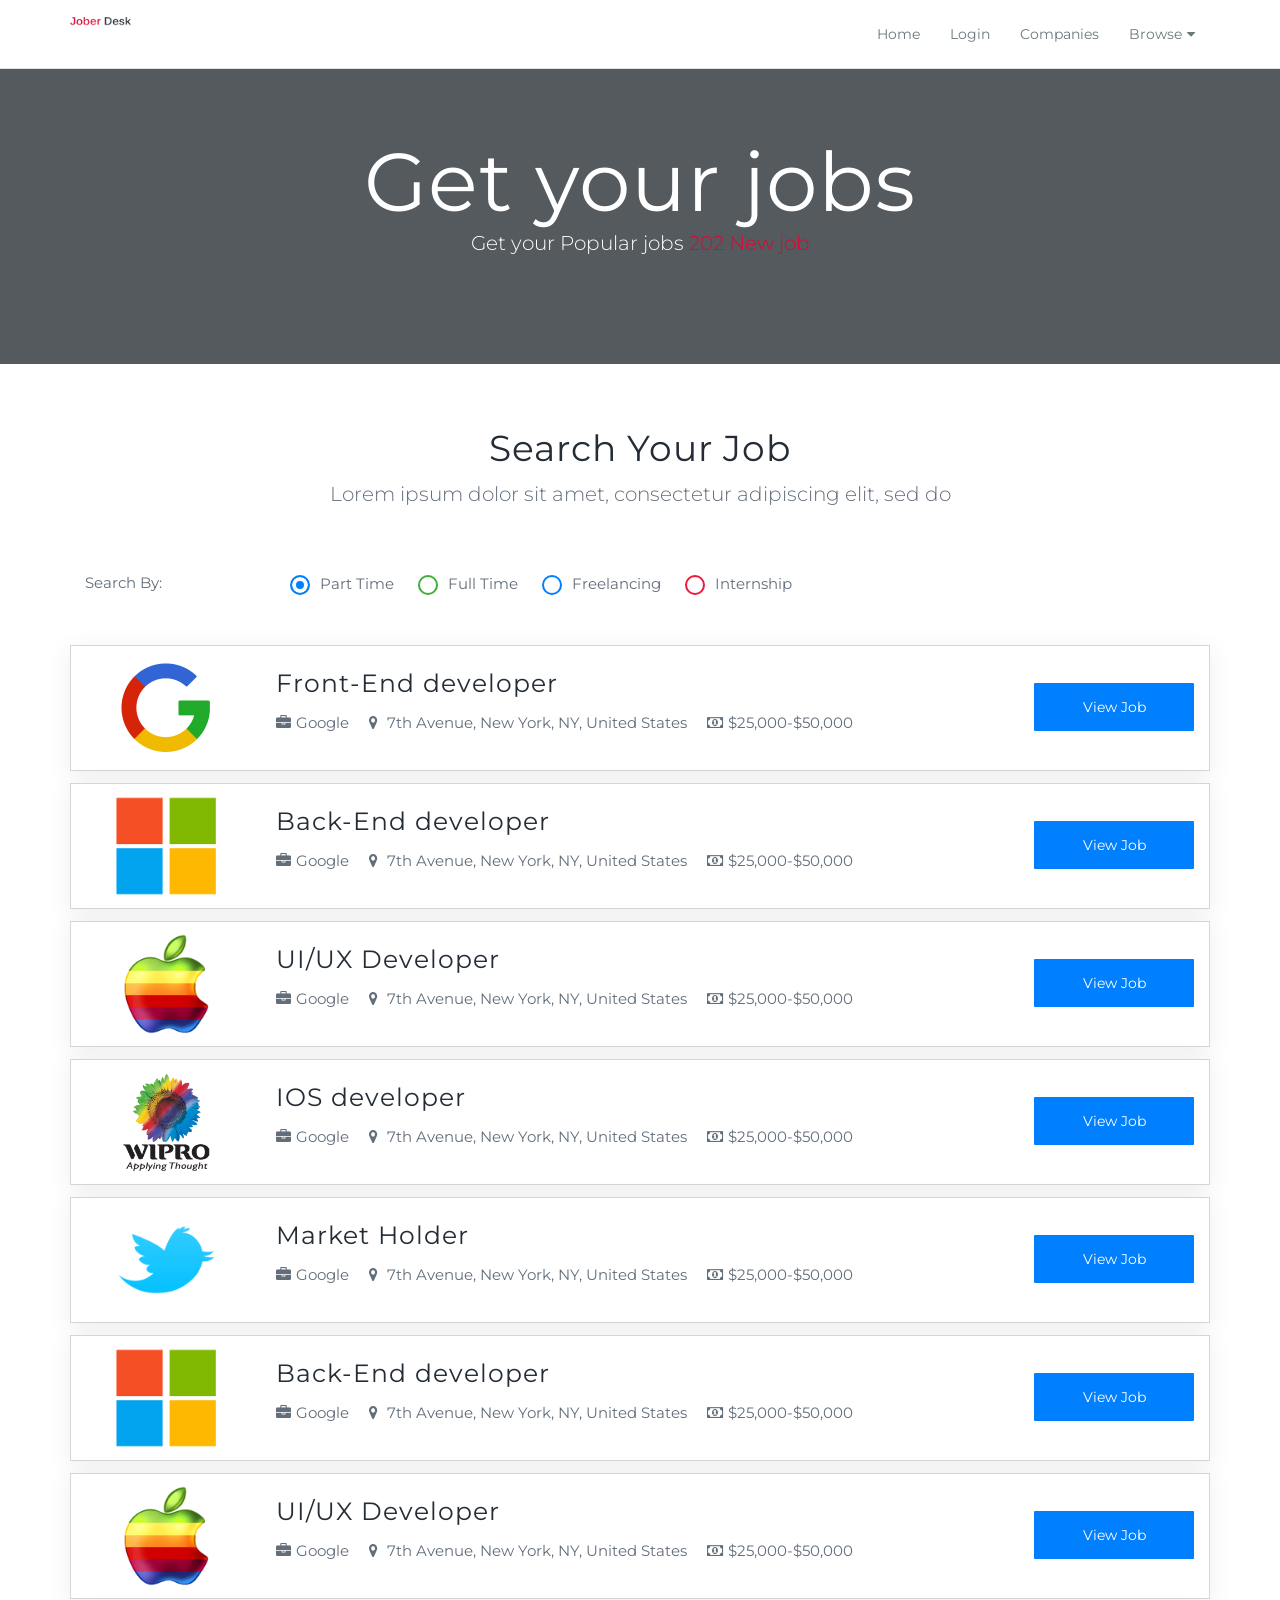
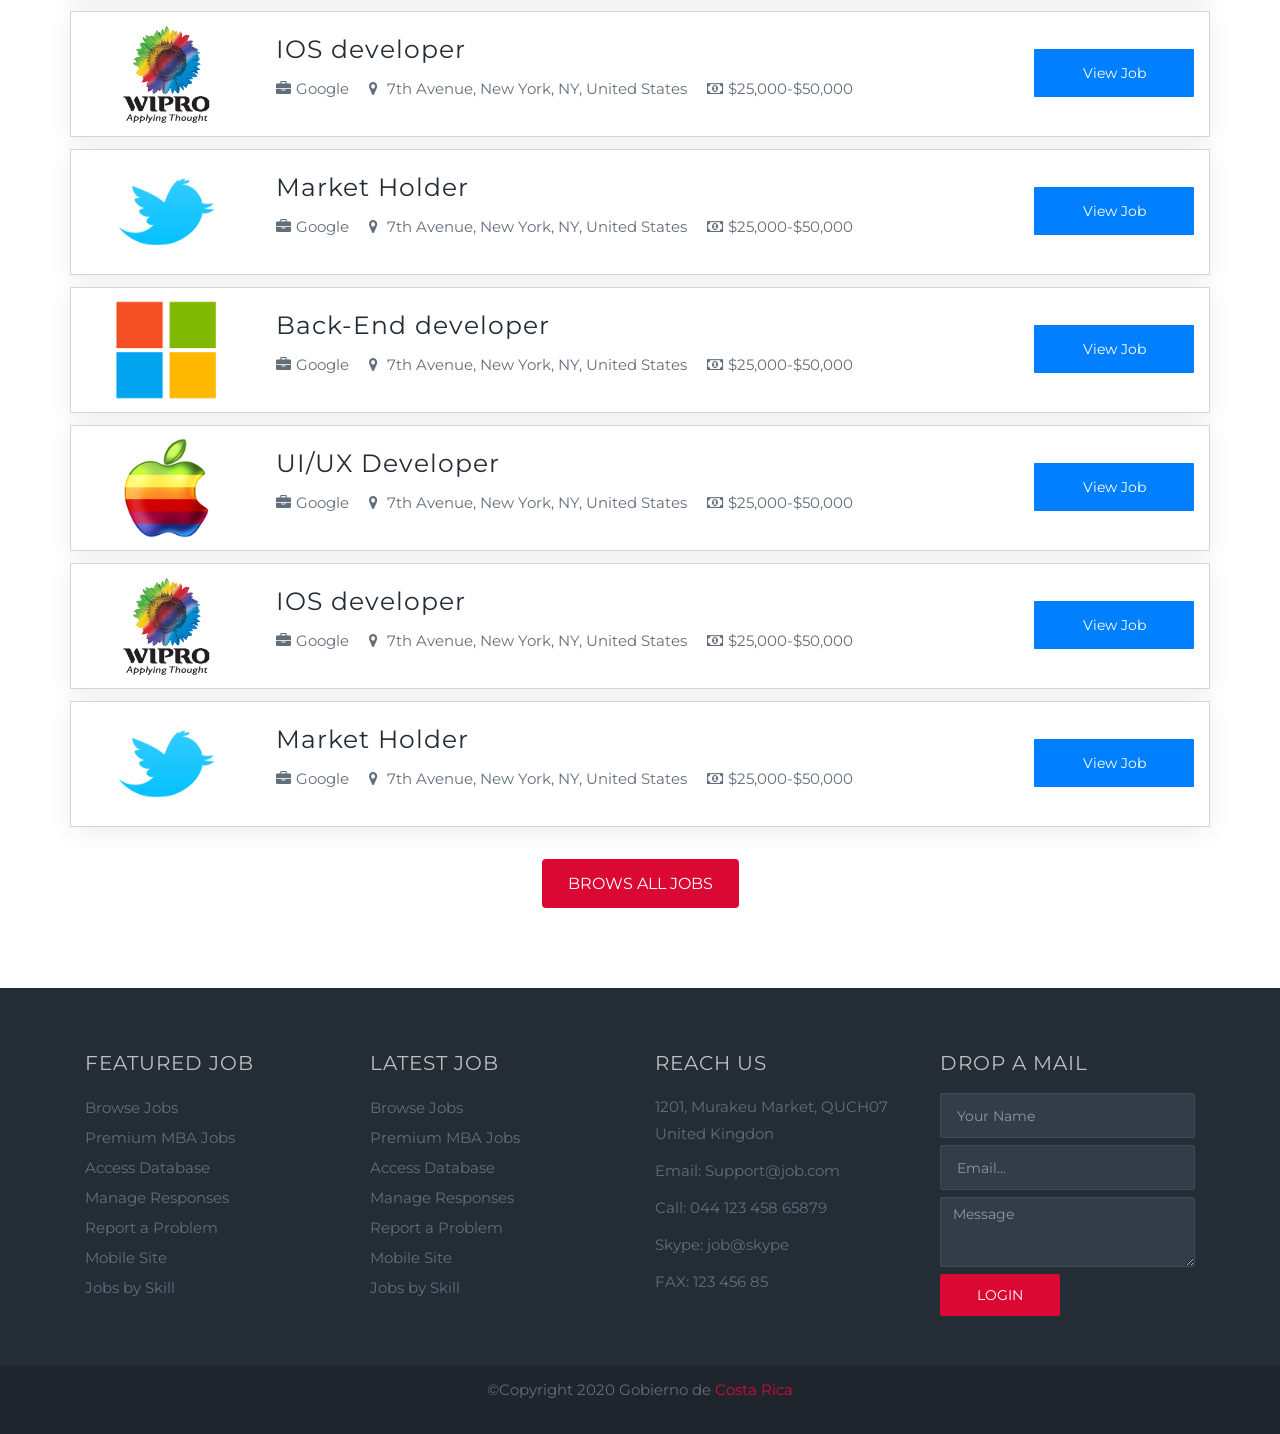
==== commit b925894a: "footer copyrights" ====
--- a/browse-job.html
+++ b/browse-job.html
@@ -408,7 +408,7 @@
 				
 			</div>
 			<div class="copy-right">
-			 <p>&copy;Copyright 2018 Jober Desk | Design By <a href="https://themezhub.com/">ThemezHub</a></p>
+				<p>&copy;Copyright 2020 Gobierno de <a href="https://www.presidencia.go.cr/">Costa Rica</a></p>
 			</div>
 		</footer>
 		 
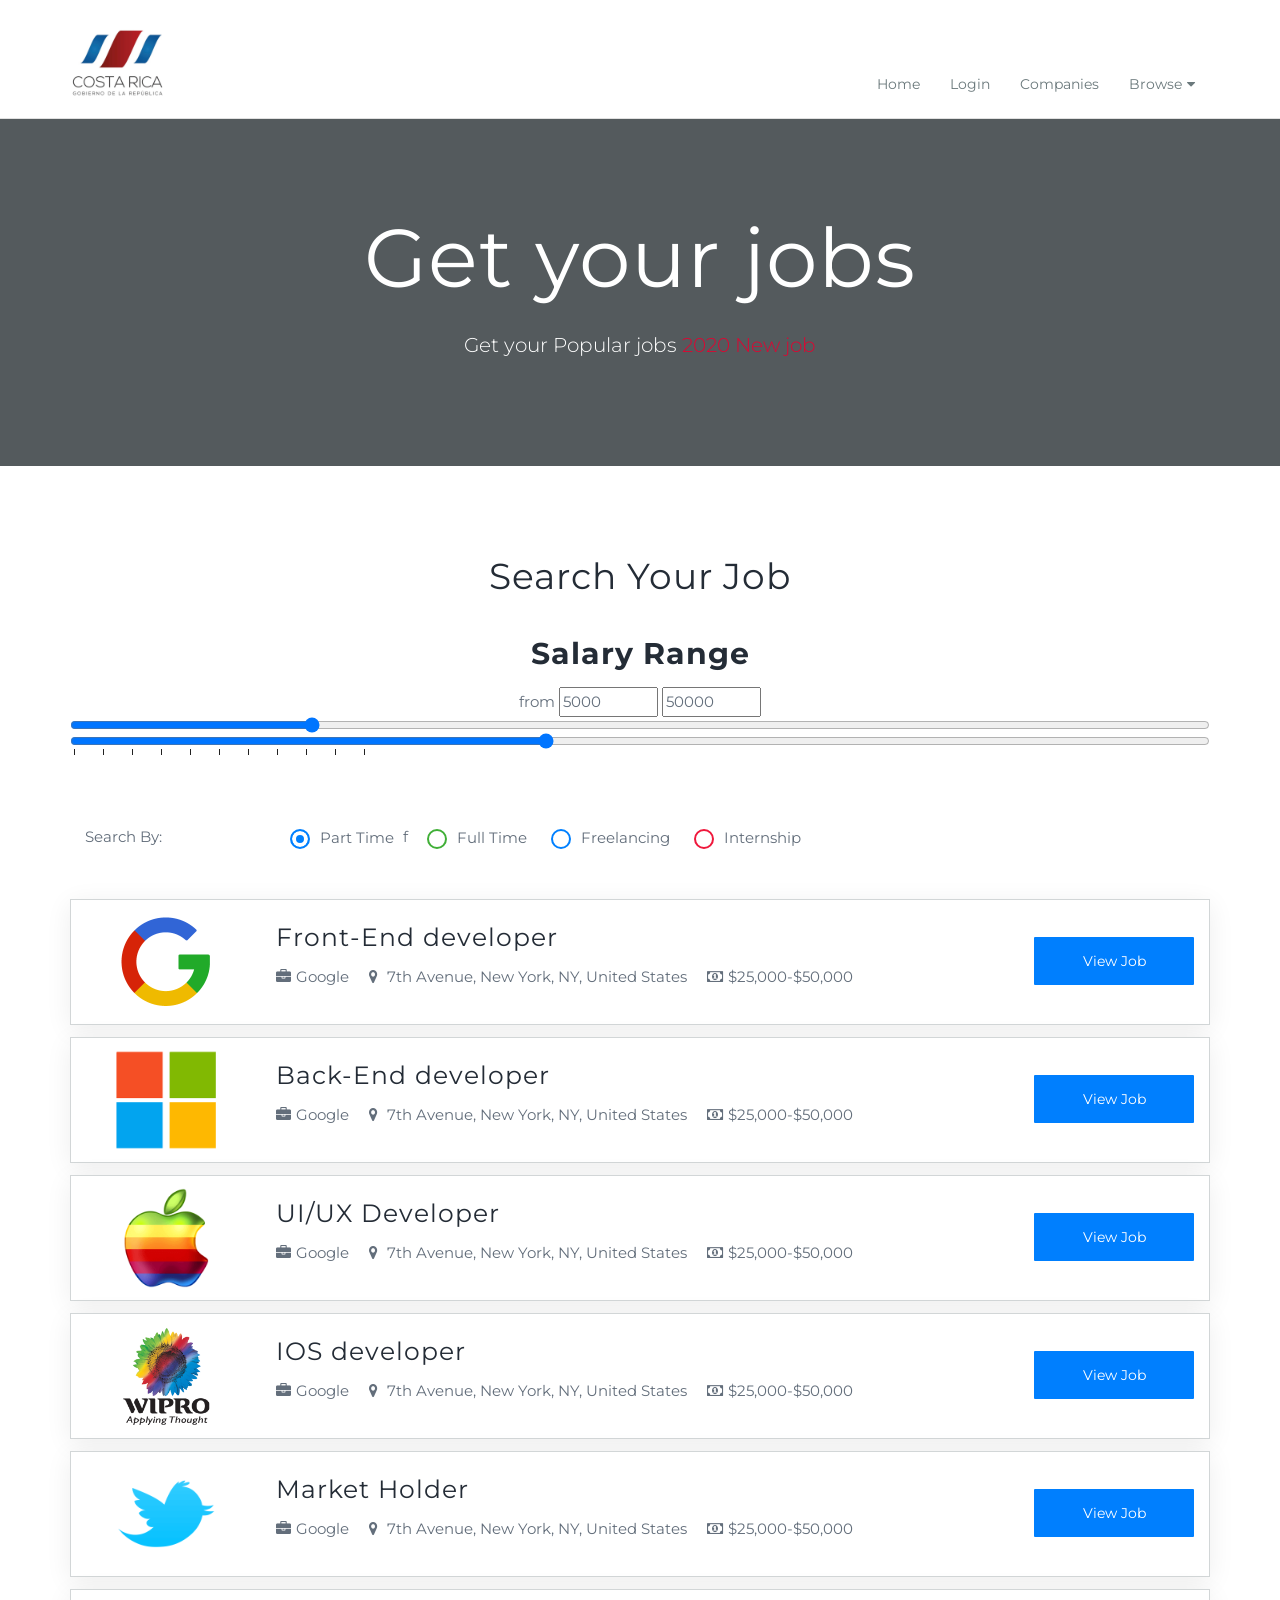
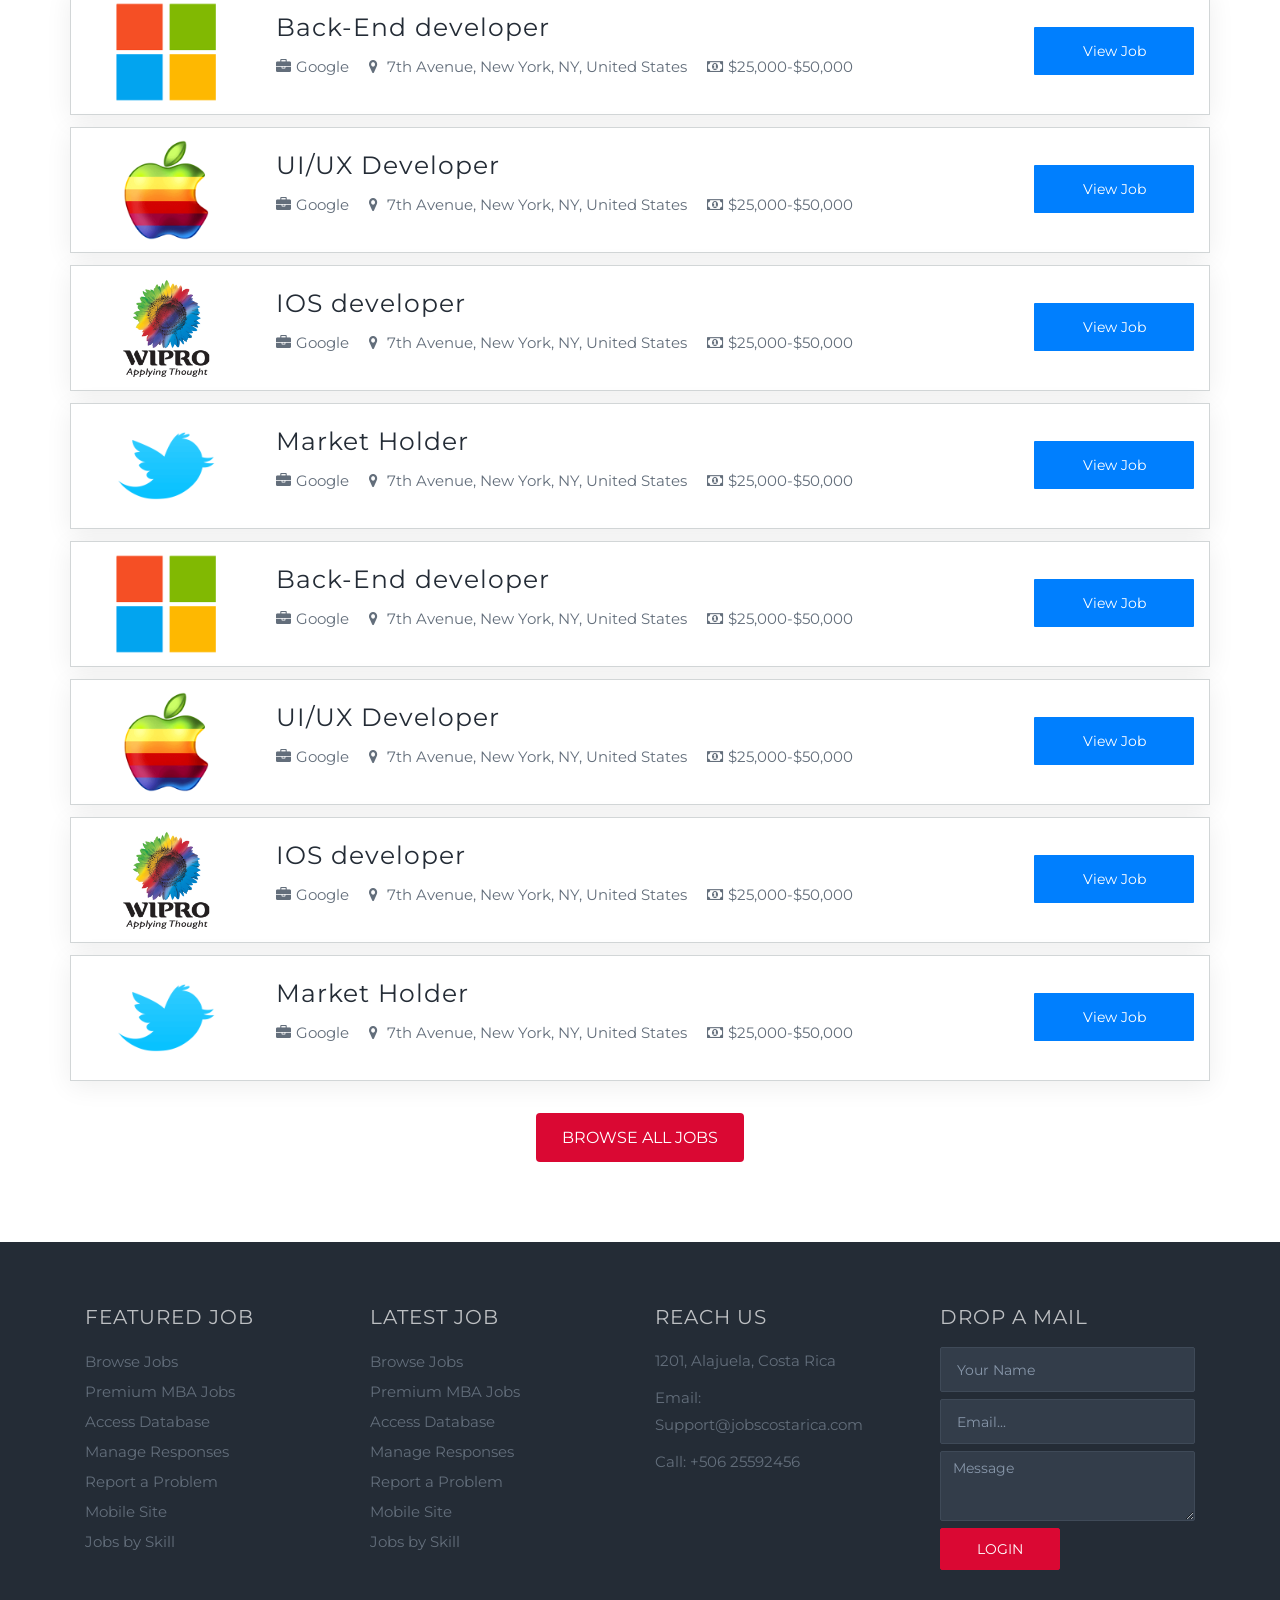
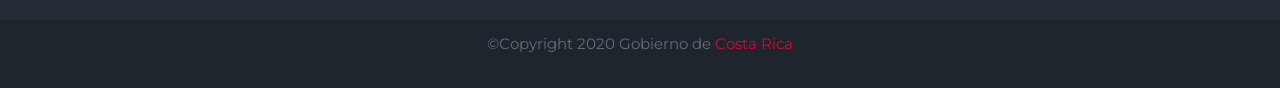
==== commit 2601ee16: "CHart.js" ====
--- a/browse-job.html
+++ b/browse-job.html
@@ -1,421 +1,461 @@
 <!doctype html>
 <html class="no-js" lang="en">
-    <head>
-        <meta charset="utf-8">
-        <meta http-equiv="X-UA-Compatible" content="IE=edge,chrome=1">
-        <title>Jober Desk | Responsive Job Portal Template</title>
-        <meta name="description" content="">
-        <meta name="viewport" content="width=device-width, initial-scale=1">
-		
-        <!-- All Plugin Css --> 
-		<link rel="stylesheet" href="css/plugins.css">
-		
-		<!-- Style & Common Css --> 
-		<link rel="stylesheet" href="css/common.css">
-        <link rel="stylesheet" href="css/main.css">
-
-    </head>
-	
-    <body>
-
-		<!-- Navigation Start  -->
-		<nav class="navbar navbar-default navbar-sticky bootsnav">
-
-			<div class="container">      
-				<!-- Start Header Navigation -->
-				<div class="navbar-header">
-					<button type="button" class="navbar-toggle" data-toggle="collapse" data-target="#navbar-menu">
-						<i class="fa fa-bars"></i>
-					</button>
-					<a class="navbar-brand" href="index.html"><img src="img/logo.png" class="logo" alt=""></a>
-				</div>
-				<!-- End Header Navigation -->
-
-				<!-- Collect the nav links, forms, and other content for toggling -->
-				<div class="collapse navbar-collapse" id="navbar-menu">
-					<ul class="nav navbar-nav navbar-right" data-in="fadeInDown" data-out="fadeOutUp">
-							<li><a href="index.html">Home</a></li> 
-							<li><a href="login.html">Login</a></li>
-							<li><a href="companies.html">Companies</a></li> 
-							<li class="dropdown">
-								<a href="#" class="dropdown-toggle" data-toggle="dropdown">Browse</a>
-								<ul class="dropdown-menu animated fadeOutUp" style="display: none; opacity: 1;">
-									<li class="active"><a href="browse-job.html">Browse Jobs</a></li>
-									<li><a href="company-detail.html">Job Detail</a></li>
-									<li><a href="resume.html">Resume Detail</a></li>
-								</ul>
-							</li>
-						</ul>
-				</div><!-- /.navbar-collapse -->
-			</div>   
-		</nav>
-		<!-- Navigation End  -->
-		
-		<!-- Inner Banner -->
-		<section class="inner-banner" style="backend:#242c36 url(https://via.placeholder.com/1920x600)no-repeat;">
-			<div class="container">
-				<div class="caption">
-					<h2>Get your jobs</h2>
-					<p>Get your Popular jobs <span>202 New job</span></p>
-				</div>
-			</div>
-		</section>
-		
-		<section class="jobs">
-			<div class="container">
-				<div class="row heading">
-					<h2>Search Your Job</h2>
-					<p>Lorem ipsum dolor sit amet, consectetur adipiscing elit, sed do</p>
-				</div>
-				<div class="row top-pad">
-					<div class="filter">
-						<div class="col-md-2 col-sm-3">
-							<p>Search By:</p>
-						</div>
-						
-						<div class="col-md-10 col-sm-9 pull-right">
-							<ul class="filter-list">
-								<li>
-									<input id="checkbox-1" class="checkbox-custom" name="checkbox-1" type="checkbox" checked="">
-									<label for="checkbox-1" class="part-time checkbox-custom-label">Part Time</label>
-								</li>
-								
-								<li>
-									<input id="checkbox-2" class="checkbox-custom" name="checkbox-2" type="checkbox">
-									<label for="checkbox-2" class="full-time checkbox-custom-label">Full Time</label>
-								</li>
-								
-								<li>
-									<input id="checkbox-3" class="checkbox-custom" name="checkbox-3" type="checkbox">
-									<label for="checkbox-3" class="freelancing checkbox-custom-label">Freelancing</label>
-								</li>
-								
-								<li>
-									<input id="checkbox-4" class="checkbox-custom" name="checkbox-4" type="checkbox">
-									<label for="checkbox-4" class="internship checkbox-custom-label">Internship</label>
-								</li>
-
-							</ul>	
-						</div>
-					</div>
-				</div>
-				<div class="companies">
-					<div class="company-list">
-						<div class="row">
-							<div class="col-md-2 col-sm-2">
-								<div class="company-logo">
-									<img src="img/google.png" class="img-responsive" alt="" />
-								</div>
-							</div>
-							<div class="col-md-8 col-sm-8">
-								<div class="company-content">
-									<h3>Front-End developer</h3>
-									<p><span class="company-name"><i class="fa fa-briefcase"></i>Google</span><span class="company-location"><i class="fa fa-map-marker"></i> 7th Avenue, New York, NY, United States</span><span class="package"><i class="fa fa-money"></i>$25,000-$50,000</span></p>
-								</div>
-							</div>
-							<div class="col-md-2 col-sm-2">
-								<button type="submit" class="btn view-job" name="View Job">View Job</button>
-							</div>
-						</div>
-					</div>
-					
-					<div class="company-list">
-						<div class="row">
-							<div class="col-md-2 col-sm-2">
-								<div class="company-logo">
-									<img src="img/microsoft.png" class="img-responsive" alt="" />
-								</div>
-							</div>
-							<div class="col-md-8 col-sm-8">
-								<div class="company-content">
-									<h3>Back-End developer</h3>
-									<p><span class="company-name"><i class="fa fa-briefcase"></i>Google</span><span class="company-location"><i class="fa fa-map-marker"></i> 7th Avenue, New York, NY, United States</span><span class="package"><i class="fa fa-money"></i>$25,000-$50,000</span></p>
-								</div>
-							</div>
-							<div class="col-md-2 col-sm-2">
-								<button type="submit" class="btn view-job" name="View Job">View Job</button>
-							</div>
-						</div>
-					</div>
-					
-					<div class="company-list">
-						<div class="row">
-							<div class="col-md-2 col-sm-2">
-								<div class="company-logo">
-									<img src="img/apple.png" class="img-responsive" alt="" />
-								</div>
-							</div>
-							<div class="col-md-8 col-sm-8">
-								<div class="company-content">
-									<h3>UI/UX Developer</h3>
-									<p><span class="company-name"><i class="fa fa-briefcase"></i>Google</span><span class="company-location"><i class="fa fa-map-marker"></i> 7th Avenue, New York, NY, United States</span><span class="package"><i class="fa fa-money"></i>$25,000-$50,000</span></p>
-								</div>
-							</div>
-							<div class="col-md-2 col-sm-2">
-								<button type="submit" class="btn view-job" name="View Job">View Job</button>
-							</div>
-						</div>
-					</div>
-					
-					<div class="company-list">
-						<div class="row">
-							<div class="col-md-2 col-sm-2">
-								<div class="company-logo">
-									<img src="img/wipro.png" class="img-responsive" alt="" />
-								</div>
-							</div>
-							<div class="col-md-8 col-sm-8">
-								<div class="company-content">
-									<h3>IOS developer</h3>
-									<p><span class="company-name"><i class="fa fa-briefcase"></i>Google</span><span class="company-location"><i class="fa fa-map-marker"></i> 7th Avenue, New York, NY, United States</span><span class="package"><i class="fa fa-money"></i>$25,000-$50,000</span></p>
-								</div>
-							</div>
-							<div class="col-md-2 col-sm-2">
-								<button type="submit" class="btn view-job" name="View Job">View Job</button>
-							</div>
-						</div>
-					</div>
-					
-					<div class="company-list">
-						<div class="row">
-							<div class="col-md-2 col-sm-2">
-								<div class="company-logo">
-									<img src="img/twitter.png" class="img-responsive" alt="" />
-								</div>
-							</div>
-							<div class="col-md-8 col-sm-8">
-								<div class="company-content">
-									<h3>Market Holder</h3>
-									<p><span class="company-name"><i class="fa fa-briefcase"></i>Google</span><span class="company-location"><i class="fa fa-map-marker"></i> 7th Avenue, New York, NY, United States</span><span class="package"><i class="fa fa-money"></i>$25,000-$50,000</span></p>
-								</div>
-							</div>
-							<div class="col-md-2 col-sm-2">
-								<button type="submit" class="btn view-job" name="View Job">View Job</button>
-							</div>
-						</div>
-					</div>
-									<div class="company-list">
-						<div class="row">
-							<div class="col-md-2 col-sm-2">
-								<div class="company-logo">
-									<img src="img/microsoft.png" class="img-responsive" alt="" />
-								</div>
-							</div>
-							<div class="col-md-8 col-sm-8">
-								<div class="company-content">
-									<h3>Back-End developer</h3>
-									<p><span class="company-name"><i class="fa fa-briefcase"></i>Google</span><span class="company-location"><i class="fa fa-map-marker"></i> 7th Avenue, New York, NY, United States</span><span class="package"><i class="fa fa-money"></i>$25,000-$50,000</span></p>
-								</div>
-							</div>
-							<div class="col-md-2 col-sm-2">
-								<button type="submit" class="btn view-job" name="View Job">View Job</button>
-							</div>
-						</div>
-					</div>
-					
-					<div class="company-list">
-						<div class="row">
-							<div class="col-md-2 col-sm-2">
-								<div class="company-logo">
-									<img src="img/apple.png" class="img-responsive" alt="" />
-								</div>
-							</div>
-							<div class="col-md-8 col-sm-8">
-								<div class="company-content">
-									<h3>UI/UX Developer</h3>
-									<p><span class="company-name"><i class="fa fa-briefcase"></i>Google</span><span class="company-location"><i class="fa fa-map-marker"></i> 7th Avenue, New York, NY, United States</span><span class="package"><i class="fa fa-money"></i>$25,000-$50,000</span></p>
-								</div>
-							</div>
-							<div class="col-md-2 col-sm-2">
-								<button type="submit" class="btn view-job" name="View Job">View Job</button>
-							</div>
-						</div>
-					</div>
-					
-					<div class="company-list">
-						<div class="row">
-							<div class="col-md-2 col-sm-2">
-								<div class="company-logo">
-									<img src="img/wipro.png" class="img-responsive" alt="" />
-								</div>
-							</div>
-							<div class="col-md-8 col-sm-8">
-								<div class="company-content">
-									<h3>IOS developer</h3>
-									<p><span class="company-name"><i class="fa fa-briefcase"></i>Google</span><span class="company-location"><i class="fa fa-map-marker"></i> 7th Avenue, New York, NY, United States</span><span class="package"><i class="fa fa-money"></i>$25,000-$50,000</span></p>
-								</div>
-							</div>
-							<div class="col-md-2 col-sm-2">
-								<button type="submit" class="btn view-job" name="View Job">View Job</button>
-							</div>
-						</div>
-					</div>
-					
-					<div class="company-list">
-						<div class="row">
-							<div class="col-md-2 col-sm-2">
-								<div class="company-logo">
-									<img src="img/twitter.png" class="img-responsive" alt="" />
-								</div>
-							</div>
-							<div class="col-md-8 col-sm-8">
-								<div class="company-content">
-									<h3>Market Holder</h3>
-									<p><span class="company-name"><i class="fa fa-briefcase"></i>Google</span><span class="company-location"><i class="fa fa-map-marker"></i> 7th Avenue, New York, NY, United States</span><span class="package"><i class="fa fa-money"></i>$25,000-$50,000</span></p>
-								</div>
-							</div>
-							<div class="col-md-2 col-sm-2">
-								<button type="submit" class="btn view-job" name="View Job">View Job</button>
-							</div>
-						</div>
-					</div>
-									<div class="company-list">
-						<div class="row">
-							<div class="col-md-2 col-sm-2">
-								<div class="company-logo">
-									<img src="img/microsoft.png" class="img-responsive" alt="" />
-								</div>
-							</div>
-							<div class="col-md-8 col-sm-8">
-								<div class="company-content">
-									<h3>Back-End developer</h3>
-									<p><span class="company-name"><i class="fa fa-briefcase"></i>Google</span><span class="company-location"><i class="fa fa-map-marker"></i> 7th Avenue, New York, NY, United States</span><span class="package"><i class="fa fa-money"></i>$25,000-$50,000</span></p>
-								</div>
-							</div>
-							<div class="col-md-2 col-sm-2">
-								<button type="submit" class="btn view-job" name="View Job">View Job</button>
-							</div>
-						</div>
-					</div>
-					
-					<div class="company-list">
-						<div class="row">
-							<div class="col-md-2 col-sm-2">
-								<div class="company-logo">
-									<img src="img/apple.png" class="img-responsive" alt="" />
-								</div>
-							</div>
-							<div class="col-md-8 col-sm-8">
-								<div class="company-content">
-									<h3>UI/UX Developer</h3>
-									<p><span class="company-name"><i class="fa fa-briefcase"></i>Google</span><span class="company-location"><i class="fa fa-map-marker"></i> 7th Avenue, New York, NY, United States</span><span class="package"><i class="fa fa-money"></i>$25,000-$50,000</span></p>
-								</div>
-							</div>
-							<div class="col-md-2 col-sm-2">
-								<button type="submit" class="btn view-job" name="View Job">View Job</button>
-							</div>
-						</div>
-					</div>
-					
-					<div class="company-list">
-						<div class="row">
-							<div class="col-md-2 col-sm-2">
-								<div class="company-logo">
-									<img src="img/wipro.png" class="img-responsive" alt="" />
-								</div>
-							</div>
-							<div class="col-md-8 col-sm-8">
-								<div class="company-content">
-									<h3>IOS developer</h3>
-									<p><span class="company-name"><i class="fa fa-briefcase"></i>Google</span><span class="company-location"><i class="fa fa-map-marker"></i> 7th Avenue, New York, NY, United States</span><span class="package"><i class="fa fa-money"></i>$25,000-$50,000</span></p>
-								</div>
-							</div>
-							<div class="col-md-2 col-sm-2">
-								<button type="submit" class="btn view-job" name="View Job">View Job</button>
-							</div>
-						</div>
-					</div>
-					
-					<div class="company-list">
-						<div class="row">
-							<div class="col-md-2 col-sm-2">
-								<div class="company-logo">
-									<img src="img/twitter.png" class="img-responsive" alt="" />
-								</div>
-							</div>
-							<div class="col-md-8 col-sm-8">
-								<div class="company-content">
-									<h3>Market Holder</h3>
-									<p><span class="company-name"><i class="fa fa-briefcase"></i>Google</span><span class="company-location"><i class="fa fa-map-marker"></i> 7th Avenue, New York, NY, United States</span><span class="package"><i class="fa fa-money"></i>$25,000-$50,000</span></p>
-								</div>
-							</div>
-							<div class="col-md-2 col-sm-2">
-								<button type="submit" class="btn view-job" name="View Job">View Job</button>
-							</div>
-						</div>
-					</div>
-				</div>
-				<div class="row">
-					<input type="button" class="btn brows-btn" value="Brows All Jobs" />
-				</div>
-			</div>
-		</section>
-
-
-		<!-- footer start -->
-		<footer>
-			<div class="container">
-				<div class="col-md-3 col-sm-6">
-					<h4>Featured Job</h4>
-					<ul>
-						<li><a href="#">Browse Jobs</a></li>
-						<li><a href="#">Premium MBA Jobs</a></li>
-						<li><a href="#">Access Database</a></li>
-						<li><a href="#">Manage Responses</a></li>
-						<li><a href="#">Report a Problem</a></li>
-						<li><a href="#">Mobile Site</a></li>
-						<li><a href="#">Jobs by Skill</a></li>
-					</ul>
-				</div>
-				
-				<div class="col-md-3 col-sm-6">
-					<h4>Latest Job</h4>
-					<ul>
-						<li><a href="#">Browse Jobs</a></li>
-						<li><a href="#">Premium MBA Jobs</a></li>
-						<li><a href="#">Access Database</a></li>
-						<li><a href="#">Manage Responses</a></li>
-						<li><a href="#">Report a Problem</a></li>
-						<li><a href="#">Mobile Site</a></li>
-						<li><a href="#">Jobs by Skill</a></li>
-					</ul>
-				</div>
-				
-				<div class="col-md-3 col-sm-6">
-					<h4>Reach Us</h4>
-					<address>
-					<ul>
-					<li>1201, Murakeu Market, QUCH07<br>
-					United Kingdon</li>
-					<li>Email: Support@job.com</li>
-					<li>Call: 044 123 458 65879</li>
-					<li>Skype: job@skype</li>
-					<li>FAX: 123 456 85</li>
-					</ul>
-					</address>
-				</div>
-				
-				<div class="col-md-3 col-sm-6">
-					<h4>Drop A Mail</h4>
-					<form>
-						<input type="text" class="form-control input-lg" placeholder="Your Name">
-						<input type="text" class="form-control input-lg" placeholder="Email...">
-						<textarea class="form-control" placeholder="Message"></textarea>
-						<button type="submit" class="btn btn-primary">Login</button>
-					</form>
-				</div>
-				
-				
-			</div>
-			<div class="copy-right">
-				<p>&copy;Copyright 2020 Gobierno de <a href="https://www.presidencia.go.cr/">Costa Rica</a></p>
-			</div>
-		</footer>
-		 
-		<script type="text/javascript" src="js/jquery.min.js"></script>
-		<script src="js/bootstrap.min.js"></script>
-		<script type="text/javascript" src="js/owl.carousel.min.js"></script>
-		<script src="js/bootsnav.js"></script>
-		<script src="js/main.js"></script>
-    </body>
+<head>
+    <meta charset="utf-8">
+    <meta http-equiv="X-UA-Compatible" content="IE=edge,chrome=1">
+    <title>Jober Desk | Responsive Job Portal Template</title>
+    <meta name="description" content="">
+    <meta name="viewport" content="width=device-width, initial-scale=1">
+
+    <!-- All Plugin Css -->
+    <link rel="stylesheet" href="css/plugins.css">
+
+    <!-- Style & Common Css -->
+    <link rel="stylesheet" href="css/common.css">
+    <link rel="stylesheet" href="css/main.css">
+    <link rel="stylesheet" href="css/newcss.css">
+
+</head>
+
+<body>
+
+<!-- Navigation Start  -->
+<nav class="navbar navbar-default navbar-sticky bootsnav">
+
+    <div class="container">
+        <!-- Start Header Navigation -->
+        <div class="navbar-header">
+            <button type="button" class="navbar-toggle" data-toggle="collapse" data-target="#navbar-menu">
+                <i class="fa fa-bars"></i>
+            </button>
+            <a class="navbar-brand" href="index.html"><img src="img/costa_rica_gobierno.jpg" class="logo" alt=""></a>
+        </div>
+        <!-- End Header Navigation -->
+
+        <!-- Collect the nav links, forms, and other content for toggling -->
+        <div class="collapse navbar-collapse" id="navbar-menu">
+            <ul class="nav navbar-nav navbar-right" data-in="fadeInDown" data-out="fadeOutUp">
+                <li><a href="index.html">Home</a></li>
+                <li><a href="login.html">Login</a></li>
+                <li><a href="companies.html">Companies</a></li>
+                <li class="dropdown">
+                    <a href="#" class="dropdown-toggle" data-toggle="dropdown">Browse</a>
+                    <ul class="dropdown-menu animated fadeOutUp" style="display: none; opacity: 1;">
+                        <li class="active"><a href="browse-job.html">Browse Jobs</a></li>
+                        <li><a href="company-detail.html">Job Detail</a></li>
+                        <li><a href="resume.html">Resume Detail</a></li>
+                    </ul>
+                </li>
+            </ul>
+        </div><!-- /.navbar-collapse -->
+    </div>
+</nav>
+<!-- Navigation End  -->
+
+<!-- Inner Banner -->
+<section class="inner-banner" style="backend:#242c36 url(https://via.placeholder.com/1920x600)no-repeat;">
+    <div class="container">
+        <div class="caption">
+            <h2>Get your jobs</h2>
+            <p>Get your Popular jobs <span>2020 New job</span></p>
+        </div>
+    </div>
+</section>
+
+<section class="jobs">
+    <div class="container">
+        <div class="row heading">
+            <h2>Search Your Job</h2>
+
+            <h3>Salary Range </h3>
+            <div class="price-slider"><span>from
+                <input type="number" value="5000" min="0" max="120000"/>
+                <input type="number" value="50000" min="0" max="120000"/></span>
+                <input value="25000" min="0" max="120000" step="500" type="range"/>
+                <input value="50000" min="0" max="120000" step="500" type="range"/>
+                <svg width="100%" height="24">
+                    <line x1="4" y1="0" x2="300" y2="0" stroke="#212121" stroke-width="12"
+                          stroke-dasharray="1 28"></line>
+                </svg>
+            </div>
+
+            <script src='https://cdnjs.cloudflare.com/ajax/libs/jquery/3.1.0/jquery.min.js'></script>
+            <script src="function.js"></script>
+        </div>
+        <div class="row top-pad">
+            <div class="filter">
+                <div class="col-md-2 col-sm-3">
+                    <p>Search By:</p>
+                </div>
+
+                <div class="col-md-10 col-sm-9 pull-right">
+                    <ul class="filter-list">
+                        <li>
+                            <input id="checkbox-1" class="checkbox-custom" name="checkbox-1" type="checkbox" checked="">
+                            <label for="checkbox-1" class="part-time checkbox-custom-label">Part Time</label>
+                        </li>
+                        f
+
+                        <li>
+                            <input id="checkbox-2" class="checkbox-custom" name="checkbox-2" type="checkbox">
+                            <label for="checkbox-2" class="full-time checkbox-custom-label">Full Time</label>
+                        </li>
+
+                        <li>
+                            <input id="checkbox-3" class="checkbox-custom" name="checkbox-3" type="checkbox">
+                            <label for="checkbox-3" class="freelancing checkbox-custom-label">Freelancing</label>
+                        </li>
+
+                        <li>
+                            <input id="checkbox-4" class="checkbox-custom" name="checkbox-4" type="checkbox">
+                            <label for="checkbox-4" class="internship checkbox-custom-label">Internship</label>
+                        </li>
+
+                    </ul>
+                </div>
+            </div>
+        </div>
+        <div class="companies">
+            <div class="company-list">
+                <div class="row">
+                    <div class="col-md-2 col-sm-2">
+                        <div class="company-logo">
+                            <img src="img/google.png" class="img-responsive" alt=""/>
+                        </div>
+                    </div>
+                    <div class="col-md-8 col-sm-8">
+                        <div class="company-content">
+                            <h3>Front-End developer</h3>
+                            <p><span class="company-name"><i class="fa fa-briefcase"></i>Google</span><span
+                                    class="company-location"><i class="fa fa-map-marker"></i> 7th Avenue, New York, NY, United States</span><span
+                                    class="package"><i class="fa fa-money"></i>$25,000-$50,000</span></p>
+                        </div>
+                    </div>
+                    <div class="col-md-2 col-sm-2">
+                        <button type="submit" class="btn view-job" name="View Job">View Job</button>
+                    </div>
+                </div>
+            </div>
+
+            <div class="company-list">
+                <div class="row">
+                    <div class="col-md-2 col-sm-2">
+                        <div class="company-logo">
+                            <img src="img/microsoft.png" class="img-responsive" alt=""/>
+                        </div>
+                    </div>
+                    <div class="col-md-8 col-sm-8">
+                        <div class="company-content">
+                            <h3>Back-End developer</h3>
+                            <p><span class="company-name"><i class="fa fa-briefcase"></i>Google</span><span
+                                    class="company-location"><i class="fa fa-map-marker"></i> 7th Avenue, New York, NY, United States</span><span
+                                    class="package"><i class="fa fa-money"></i>$25,000-$50,000</span></p>
+                        </div>
+                    </div>
+                    <div class="col-md-2 col-sm-2">
+                        <button type="submit" class="btn view-job" name="View Job">View Job</button>
+                    </div>
+                </div>
+            </div>
+
+            <div class="company-list">
+                <div class="row">
+                    <div class="col-md-2 col-sm-2">
+                        <div class="company-logo">
+                            <img src="img/apple.png" class="img-responsive" alt=""/>
+                        </div>
+                    </div>
+                    <div class="col-md-8 col-sm-8">
+                        <div class="company-content">
+                            <h3>UI/UX Developer</h3>
+                            <p><span class="company-name"><i class="fa fa-briefcase"></i>Google</span><span
+                                    class="company-location"><i class="fa fa-map-marker"></i> 7th Avenue, New York, NY, United States</span><span
+                                    class="package"><i class="fa fa-money"></i>$25,000-$50,000</span></p>
+                        </div>
+                    </div>
+                    <div class="col-md-2 col-sm-2">
+                        <button type="submit" class="btn view-job" name="View Job">View Job</button>
+                    </div>
+                </div>
+            </div>
+
+            <div class="company-list">
+                <div class="row">
+                    <div class="col-md-2 col-sm-2">
+                        <div class="company-logo">
+                            <img src="img/wipro.png" class="img-responsive" alt=""/>
+                        </div>
+                    </div>
+                    <div class="col-md-8 col-sm-8">
+                        <div class="company-content">
+                            <h3>IOS developer</h3>
+                            <p><span class="company-name"><i class="fa fa-briefcase"></i>Google</span><span
+                                    class="company-location"><i class="fa fa-map-marker"></i> 7th Avenue, New York, NY, United States</span><span
+                                    class="package"><i class="fa fa-money"></i>$25,000-$50,000</span></p>
+                        </div>
+                    </div>
+                    <div class="col-md-2 col-sm-2">
+                        <button type="submit" class="btn view-job" name="View Job">View Job</button>
+                    </div>
+                </div>
+            </div>
+
+            <div class="company-list">
+                <div class="row">
+                    <div class="col-md-2 col-sm-2">
+                        <div class="company-logo">
+                            <img src="img/twitter.png" class="img-responsive" alt=""/>
+                        </div>
+                    </div>
+                    <div class="col-md-8 col-sm-8">
+                        <div class="company-content">
+                            <h3>Market Holder</h3>
+                            <p><span class="company-name"><i class="fa fa-briefcase"></i>Google</span><span
+                                    class="company-location"><i class="fa fa-map-marker"></i> 7th Avenue, New York, NY, United States</span><span
+                                    class="package"><i class="fa fa-money"></i>$25,000-$50,000</span></p>
+                        </div>
+                    </div>
+                    <div class="col-md-2 col-sm-2">
+                        <button type="submit" class="btn view-job" name="View Job">View Job</button>
+                    </div>
+                </div>
+            </div>
+            <div class="company-list">
+                <div class="row">
+                    <div class="col-md-2 col-sm-2">
+                        <div class="company-logo">
+                            <img src="img/microsoft.png" class="img-responsive" alt=""/>
+                        </div>
+                    </div>
+                    <div class="col-md-8 col-sm-8">
+                        <div class="company-content">
+                            <h3>Back-End developer</h3>
+                            <p><span class="company-name"><i class="fa fa-briefcase"></i>Google</span><span
+                                    class="company-location"><i class="fa fa-map-marker"></i> 7th Avenue, New York, NY, United States</span><span
+                                    class="package"><i class="fa fa-money"></i>$25,000-$50,000</span></p>
+                        </div>
+                    </div>
+                    <div class="col-md-2 col-sm-2">
+                        <button type="submit" class="btn view-job" name="View Job">View Job</button>
+                    </div>
+                </div>
+            </div>
+
+            <div class="company-list">
+                <div class="row">
+                    <div class="col-md-2 col-sm-2">
+                        <div class="company-logo">
+                            <img src="img/apple.png" class="img-responsive" alt=""/>
+                        </div>
+                    </div>
+                    <div class="col-md-8 col-sm-8">
+                        <div class="company-content">
+                            <h3>UI/UX Developer</h3>
+                            <p><span class="company-name"><i class="fa fa-briefcase"></i>Google</span><span
+                                    class="company-location"><i class="fa fa-map-marker"></i> 7th Avenue, New York, NY, United States</span><span
+                                    class="package"><i class="fa fa-money"></i>$25,000-$50,000</span></p>
+                        </div>
+                    </div>
+                    <div class="col-md-2 col-sm-2">
+                        <button type="submit" class="btn view-job" name="View Job">View Job</button>
+                    </div>
+                </div>
+            </div>
+
+            <div class="company-list">
+                <div class="row">
+                    <div class="col-md-2 col-sm-2">
+                        <div class="company-logo">
+                            <img src="img/wipro.png" class="img-responsive" alt=""/>
+                        </div>
+                    </div>
+                    <div class="col-md-8 col-sm-8">
+                        <div class="company-content">
+                            <h3>IOS developer</h3>
+                            <p><span class="company-name"><i class="fa fa-briefcase"></i>Google</span><span
+                                    class="company-location"><i class="fa fa-map-marker"></i> 7th Avenue, New York, NY, United States</span><span
+                                    class="package"><i class="fa fa-money"></i>$25,000-$50,000</span></p>
+                        </div>
+                    </div>
+                    <div class="col-md-2 col-sm-2">
+                        <button type="submit" class="btn view-job" name="View Job">View Job</button>
+                    </div>
+                </div>
+            </div>
+
+            <div class="company-list">
+                <div class="row">
+                    <div class="col-md-2 col-sm-2">
+                        <div class="company-logo">
+                            <img src="img/twitter.png" class="img-responsive" alt=""/>
+                        </div>
+                    </div>
+                    <div class="col-md-8 col-sm-8">
+                        <div class="company-content">
+                            <h3>Market Holder</h3>
+                            <p><span class="company-name"><i class="fa fa-briefcase"></i>Google</span><span
+                                    class="company-location"><i class="fa fa-map-marker"></i> 7th Avenue, New York, NY, United States</span><span
+                                    class="package"><i class="fa fa-money"></i>$25,000-$50,000</span></p>
+                        </div>
+                    </div>
+                    <div class="col-md-2 col-sm-2">
+                        <button type="submit" class="btn view-job" name="View Job">View Job</button>
+                    </div>
+                </div>
+            </div>
+            <div class="company-list">
+                <div class="row">
+                    <div class="col-md-2 col-sm-2">
+                        <div class="company-logo">
+                            <img src="img/microsoft.png" class="img-responsive" alt=""/>
+                        </div>
+                    </div>
+                    <div class="col-md-8 col-sm-8">
+                        <div class="company-content">
+                            <h3>Back-End developer</h3>
+                            <p><span class="company-name"><i class="fa fa-briefcase"></i>Google</span><span
+                                    class="company-location"><i class="fa fa-map-marker"></i> 7th Avenue, New York, NY, United States</span><span
+                                    class="package"><i class="fa fa-money"></i>$25,000-$50,000</span></p>
+                        </div>
+                    </div>
+                    <div class="col-md-2 col-sm-2">
+                        <button type="submit" class="btn view-job" name="View Job">View Job</button>
+                    </div>
+                </div>
+            </div>
+
+            <div class="company-list">
+                <div class="row">
+                    <div class="col-md-2 col-sm-2">
+                        <div class="company-logo">
+                            <img src="img/apple.png" class="img-responsive" alt=""/>
+                        </div>
+                    </div>
+                    <div class="col-md-8 col-sm-8">
+                        <div class="company-content">
+                            <h3>UI/UX Developer</h3>
+                            <p><span class="company-name"><i class="fa fa-briefcase"></i>Google</span><span
+                                    class="company-location"><i class="fa fa-map-marker"></i> 7th Avenue, New York, NY, United States</span><span
+                                    class="package"><i class="fa fa-money"></i>$25,000-$50,000</span></p>
+                        </div>
+                    </div>
+                    <div class="col-md-2 col-sm-2">
+                        <button type="submit" class="btn view-job" name="View Job">View Job</button>
+                    </div>
+                </div>
+            </div>
+
+            <div class="company-list">
+                <div class="row">
+                    <div class="col-md-2 col-sm-2">
+                        <div class="company-logo">
+                            <img src="img/wipro.png" class="img-responsive" alt=""/>
+                        </div>
+                    </div>
+                    <div class="col-md-8 col-sm-8">
+                        <div class="company-content">
+                            <h3>IOS developer</h3>
+                            <p><span class="company-name"><i class="fa fa-briefcase"></i>Google</span><span
+                                    class="company-location"><i class="fa fa-map-marker"></i> 7th Avenue, New York, NY, United States</span><span
+                                    class="package"><i class="fa fa-money"></i>$25,000-$50,000</span></p>
+                        </div>
+                    </div>
+                    <div class="col-md-2 col-sm-2">
+                        <button type="submit" class="btn view-job" name="View Job">View Job</button>
+                    </div>
+                </div>
+            </div>
+
+            <div class="company-list">
+                <div class="row">
+                    <div class="col-md-2 col-sm-2">
+                        <div class="company-logo">
+                            <img src="img/twitter.png" class="img-responsive" alt=""/>
+                        </div>
+                    </div>
+                    <div class="col-md-8 col-sm-8">
+                        <div class="company-content">
+                            <h3>Market Holder</h3>
+                            <p><span class="company-name"><i class="fa fa-briefcase"></i>Google</span><span
+                                    class="company-location"><i class="fa fa-map-marker"></i> 7th Avenue, New York, NY, United States</span><span
+                                    class="package"><i class="fa fa-money"></i>$25,000-$50,000</span></p>
+                        </div>
+                    </div>
+                    <div class="col-md-2 col-sm-2">
+                        <button type="submit" class="btn view-job" name="View Job">View Job</button>
+                    </div>
+                </div>
+            </div>
+        </div>
+        <div class="row">
+            <input type="button" class="btn brows-btn" value="Browse All Jobs"/>
+        </div>
+    </div>
+</section>
+
+
+<!-- footer start -->
+<footer>
+    <div class="container">
+        <div class="col-md-3 col-sm-6">
+            <h4>Featured Job</h4>
+            <ul>
+                <li><a href="#">Browse Jobs</a></li>
+                <li><a href="#">Premium MBA Jobs</a></li>
+                <li><a href="#">Access Database</a></li>
+                <li><a href="#">Manage Responses</a></li>
+                <li><a href="#">Report a Problem</a></li>
+                <li><a href="#">Mobile Site</a></li>
+                <li><a href="#">Jobs by Skill</a></li>
+            </ul>
+        </div>
+
+        <div class="col-md-3 col-sm-6">
+            <h4>Latest Job</h4>
+            <ul>
+                <li><a href="#">Browse Jobs</a></li>
+                <li><a href="#">Premium MBA Jobs</a></li>
+                <li><a href="#">Access Database</a></li>
+                <li><a href="#">Manage Responses</a></li>
+                <li><a href="#">Report a Problem</a></li>
+                <li><a href="#">Mobile Site</a></li>
+                <li><a href="#">Jobs by Skill</a></li>
+            </ul>
+        </div>
+
+        <div class="col-md-3 col-sm-6">
+            <h4>Reach Us</h4>
+            <address>
+                <ul>
+                    <li>1201, Alajuela, Costa Rica<br>
+                    </li>
+                    <li>Email: Support@jobscostarica.com</li>
+                    <li>Call: +506 25592456</li>
+                </ul>
+            </address>
+        </div>
+
+        <div class="col-md-3 col-sm-6">
+            <h4>Drop A Mail</h4>
+            <form>
+                <input type="text" class="form-control input-lg" placeholder="Your Name">
+                <input type="text" class="form-control input-lg" placeholder="Email...">
+                <textarea class="form-control" placeholder="Message"></textarea>
+                <button type="submit" class="btn btn-primary">Login</button>
+            </form>
+        </div>
+
+
+    </div>
+    <div class="copy-right">
+        <p>&copy;Copyright 2020 Gobierno de <a href="https://www.presidencia.go.cr/">Costa Rica</a></p>
+    </div>
+</footer>
+
+<script type="text/javascript" src="js/jquery.min.js"></script>
+<script src="js/bootstrap.min.js"></script>
+<script type="text/javascript" src="js/owl.carousel.min.js"></script>
+<script src="js/bootsnav.js"></script>
+<script src="js/main.js"></script>
+</body>
 </html>
--- a/css/newcss.css
+++ b/css/newcss.css
@@ -0,0 +1,15 @@
+.carrers{
+    width: 80%;
+}
+
+.carrers_box{
+    position: relative;
+}
+
+.logo{
+    max-width: 10% !important;
+}
+
+h2{
+    line-height: 100px;
+}
